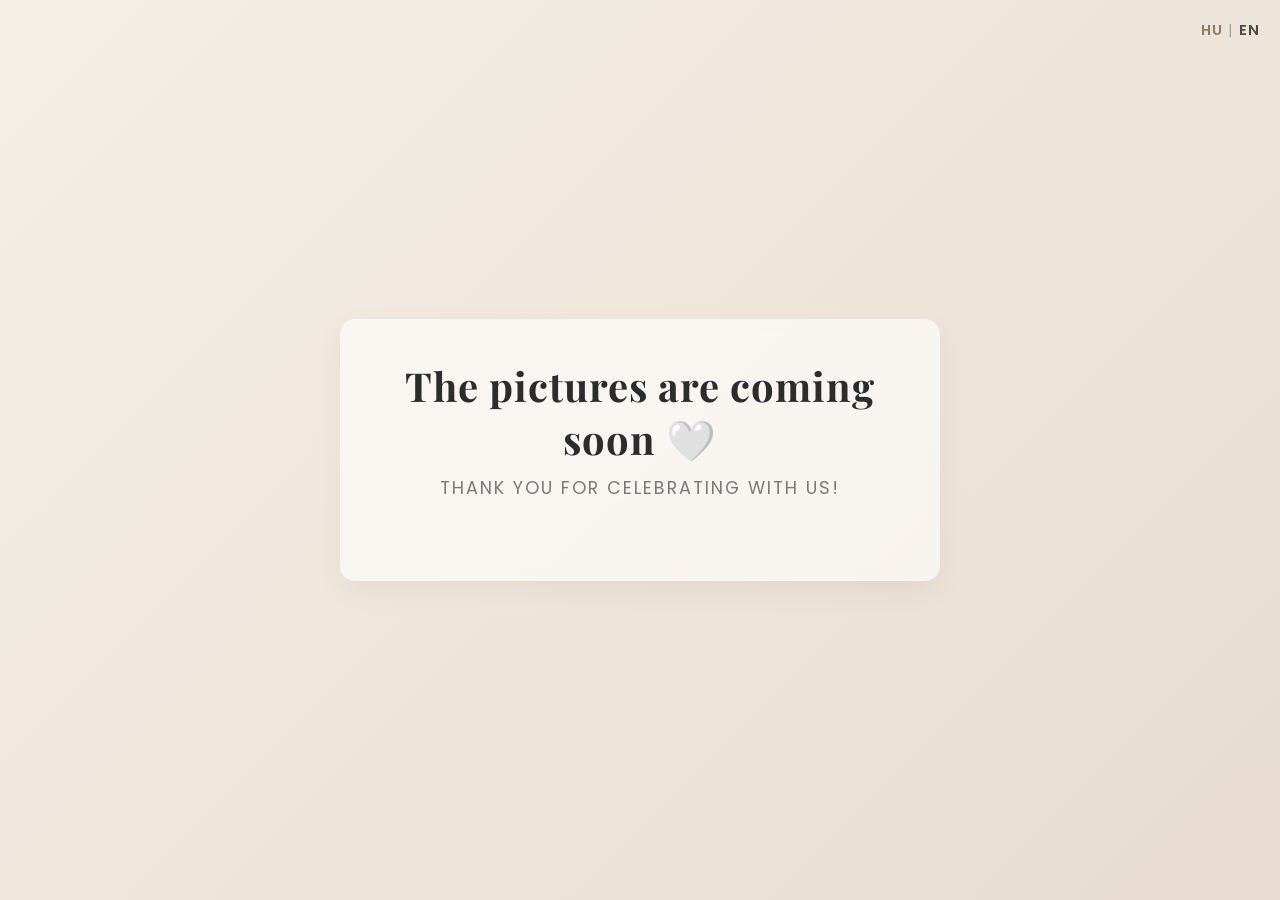
==== index.html @ 73617bc7 "Update index.html" ====
<!DOCTYPE html>
<html lang="hu">
<head>
    <meta charset="UTF-8">
    <meta name="viewport" content="width=device-width, initial-scale=1.0">
    
    <script>
        // Ellenőrizzük, hogy volt-e már itt a felhasználó (hogy ne ragadjon végtelen ciklusban, ha manuálisan vált nyelvet)
        if (!sessionStorage.getItem('languageRedirected')) {
            // Lekérjük a böngésző nyelvét (pl. "hu", "hu-HU", "en-US", "de")
            const userLang = navigator.language || navigator.userLanguage;
            
            // Ha a nyelv NEM magyar (azaz nem "hu"-val kezdődik)
            if (!userLang.startsWith('hu')) {
                // Elmentjük, hogy megtörtént az automatikus átirányítás
                sessionStorage.setItem('languageRedirected', 'true');
                // Átdobjuk az angol oldalra
                window.location.href = "./index_en.html";
            }
        }
    </script>

    <title>Hamarosan... | Esküvőnk</title>
    <link rel="stylesheet" href="./resources/style.css">
</head>
<body>

    <div class="lang-switcher">
        <span class="active">HU</span> | <a href="./index_en.html">EN</a>
    </div>

    <div class="container">
        <h1>Hamarosan érkeznek a képek 🤍</h1>
        <p class="subtitle">Köszönjük, hogy velünk ünnepeltetek!</p>
    </div>

</body>
</html>
---- resources/style.css ----
/* Alapbeállítások és Elegáns betűtípus */
@import url('https://fonts.googleapis.com/css2?family=Playfair+Display:ital,wght@0,400..900;1,400..900&family=Poppins:wght@300;400;600&display=swap');

* {
    margin: 0;
    padding: 0;
    box-sizing: border-box;
}

body {
    font-family: 'Poppins', sans-serif;
    min-height: 100vh;
    display: flex;
    flex-direction: column;
    justify-content: center;
    align-items: center;
    background: linear-gradient(135deg, #f5efe6 0%, #e8dcd0 100%);
    color: #4a4a4a;
    text-align: center;
    padding: 20px;
}

.container {
    max-width: 600px;
    padding: 40px 20px;
    background: rgba(255, 255, 255, 0.6);
    border-radius: 15px;
    box-shadow: 0 10px 30px rgba(0,0,0,0.05);
    backdrop-filter: blur(5px);
}

h1 {
    font-family: 'Playfair Display', serif;
    font-size: 2.5rem;
    margin-bottom: 10px;
    color: #2c2c2c;
    letter-spacing: 1px;
}

.subtitle {
    font-size: 1.1rem;
    margin-bottom: 40px;
    color: #7a7a7a;
    text-transform: uppercase;
    letter-spacing: 2px;
}

#countdown {
    display: flex;
    justify-content: center;
    gap: 20px;
    margin-top: 20px;
}

.time-box {
    background: #ffffff;
    padding: 15px 20px;
    border-radius: 10px;
    min-width: 80px;
    box-shadow: 0 4px 10px rgba(0,0,0,0.03);
}

.number {
    font-size: 2.2rem;
    font-weight: 600;
    color: #8d7b68;
    display: block;
}

.label {
    font-size: 0.8rem;
    color: #a1a1a1;
    text-transform: uppercase;
}

@media (max-width: 480px) {
    #countdown {
        gap: 10px;
    }
    .time-box {
        padding: 10px;
        min-width: 65px;
    }
    .number {
        font-size: 1.6rem;
    }
    h1 {
        font-size: 2rem;
    }
}

/* Nyelvválasztó gomb stílusa */
.lang-switcher {
    position: absolute;
    top: 20px;
    right: 20px;
    font-size: 0.9rem;
    letter-spacing: 1px;
    font-weight: 400;
    color: #a1a1a1;
}

.lang-switcher a {
    color: #8d7b68;
    text-decoration: none;
    font-weight: 600;
    transition: color 0.3s ease;
}

.lang-switcher a:hover {
    color: #4a4a4a;
}

.lang-switcher .active {
    color: #4a4a4a;
    font-weight: 600;
}

/*Ezt külön fájlba majd ki kell szervezni*/
/* --- GALÉRIA OLDAL STÍLUSAI --- */

.gallery-container {
    max-width: 1200px; /* A galéria szélesebb lehet, mint a visszaszámláló */
    width: 100%;
    margin: 60px auto;
    padding: 20px;
    text-align: center;
}

.gallery-title {
    font-family: 'Playfair Display', serif;
    font-size: 2.8rem;
    color: #2c2c2c;
    margin-bottom: 15px;
}

.gallery-subtitle {
    font-size: 1.1rem;
    color: #6a6a6a;
    margin-bottom: 40px;
    max-width: 600px;
    margin-left: auto;
    margin-right: auto;
    line-height: 1.6;
}

/* Feltöltő gomb és szekció */
.upload-section {
    margin-bottom: 50px;
    background: rgba(255, 255, 255, 0.4);
    padding: 30px;
    border-radius: 15px;
    display: inline-block;
    backdrop-filter: blur(5px);
    box-shadow: 0 5px 15px rgba(0,0,0,0.02);
}

.custom-upload-btn {
    display: inline-block;
    background-color: #8d7b68;
    color: white;
    padding: 15px 30px;
    font-size: 1rem;
    font-weight: 600;
    border-radius: 30px;
    cursor: pointer;
    transition: all 0.3s ease;
    box-shadow: 0 4px 15px rgba(141, 123, 104, 0.3);
}

.custom-upload-btn:hover {
    background-color: #756554;
    transform: translateY(-2px);
    box-shadow: 0 6px 20px rgba(141, 123, 104, 0.4);
}

.upload-icon {
    margin-right: 8px;
}

.upload-info {
    font-size: 0.85rem;
    color: #a1a1a1;
    margin-top: 10px;
}

/* Képrács elrendezés (Responsive Grid) */
.image-grid {
    display: grid;
    grid-template-columns: repeat(auto-fill, minmax(280px, 1fr));
    gap: 20px;
    margin-top: 20px;
}

.image-item img {
    width: 100%;
    height: 100%;
    object-fit: cover; /* Körülvágja a képet, hogy kitöltse a dobozt torzulás nélkül */
    display: block;
}

.image-item:hover {
    transform: scale(1.02);
}

/* Ideiglenes szürke dobozok a valódi képek helyett */
.img-placeholder {
    width: 100%;
    height: 100%;
    background-color: #e2d7cd;
    display: flex;
    justify-content: center;
    align-items: center;
    color: #8d7b68;
    font-weight: 600;
}

/* Kisebb kijelzőkre igazítás */
@media (max-width: 768px) {
    .gallery-title {
        font-size: 2.2rem;
    }
    .image-grid {
        grid-template-columns: repeat(auto-fill, minmax(140px, 1fr)); /* Mobilon kisebb képek, hogy több férjen ki */
        gap: 10px;
    }
}
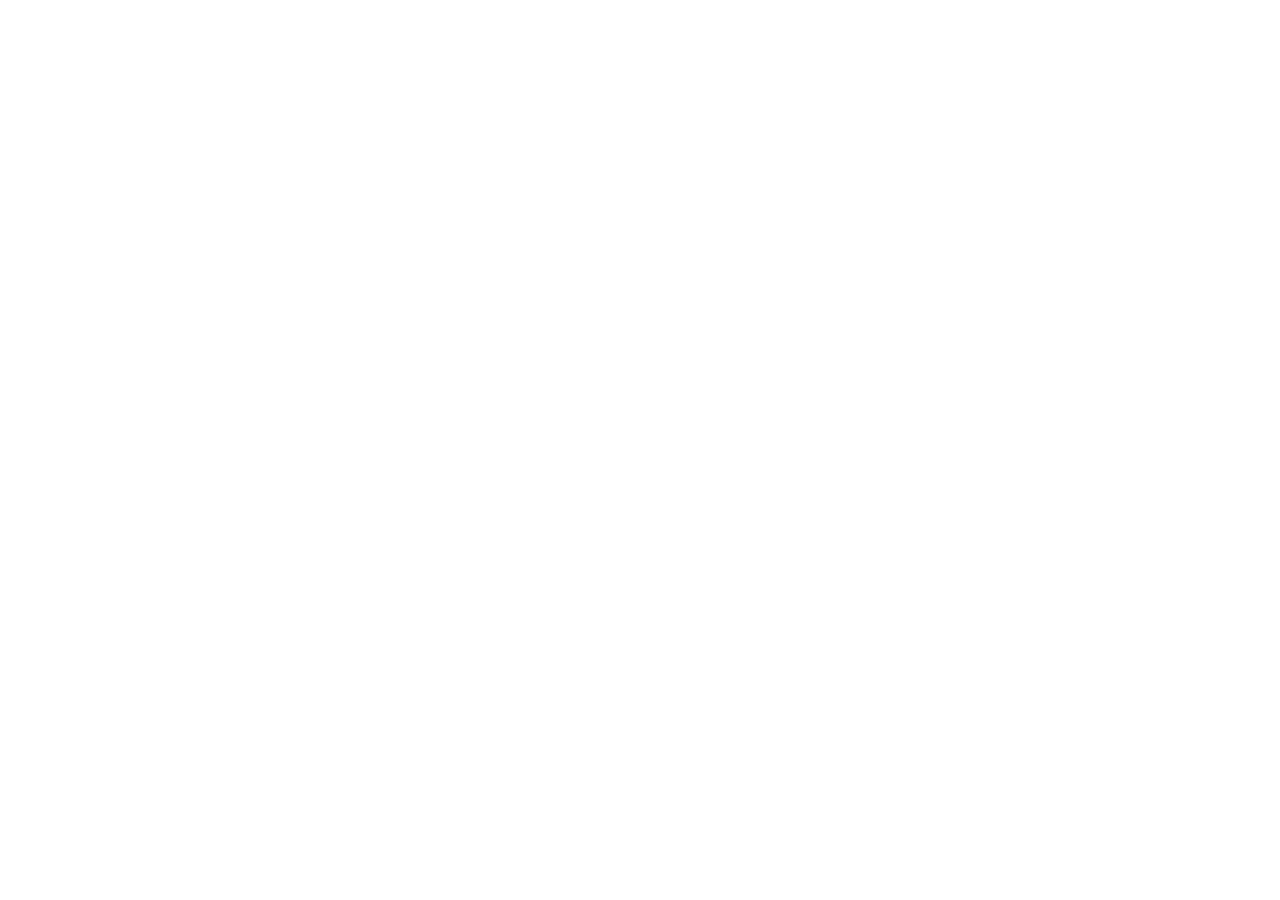
==== commit 2d095ad1: "Update index.html" ====
--- a/index.html
+++ b/index.html
@@ -15,7 +15,7 @@
                 // Elmentjük, hogy megtörtént az automatikus átirányítás
                 sessionStorage.setItem('languageRedirected', 'true');
                 // Átdobjuk az angol oldalra
-                window.location.href = "./index_en.html";
+                window.location.href = "http://daniellabalintwedding.hu/index_en.html";
             }
         }
     </script>
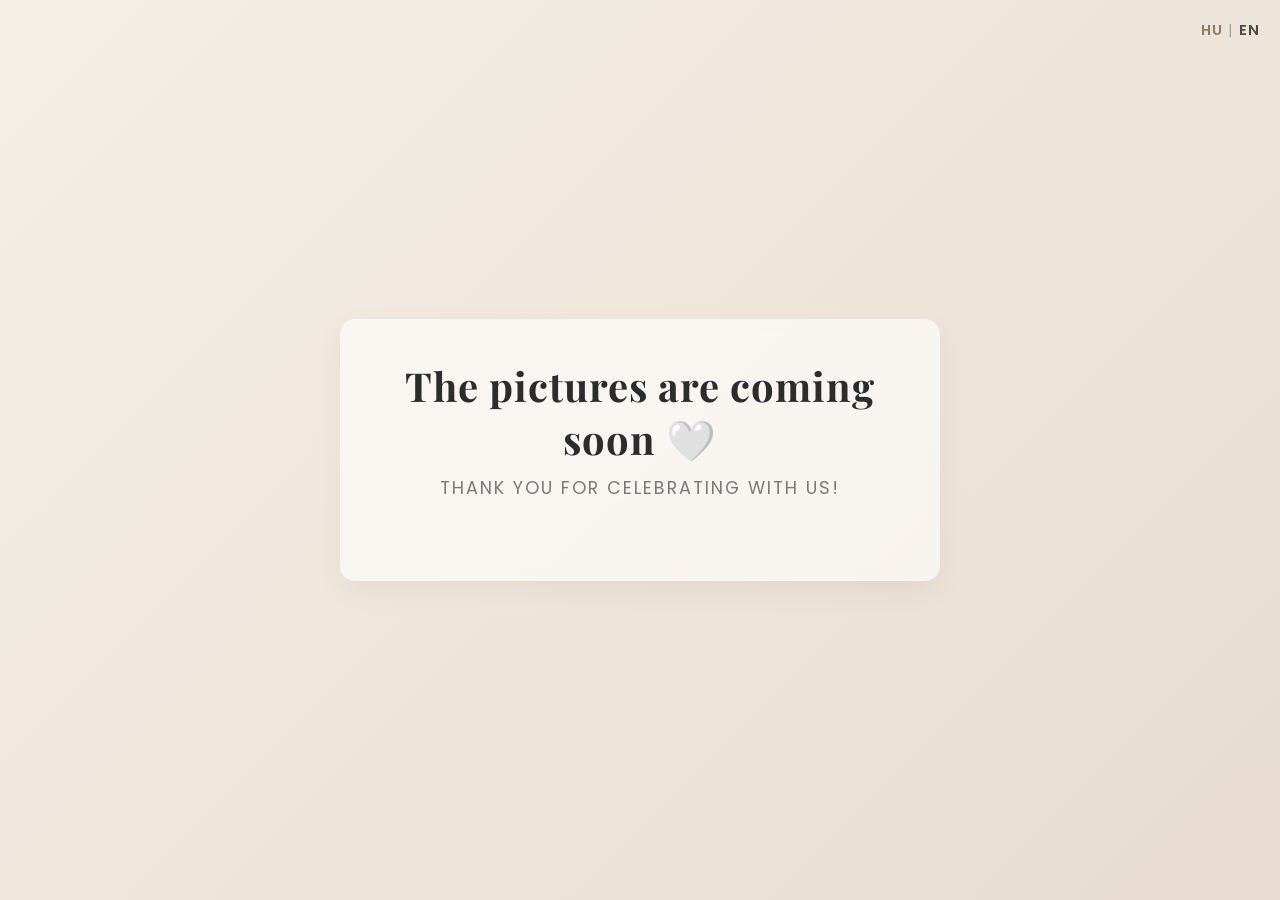
==== commit 2f5e8b07: "Update index.html" ====
--- a/index.html
+++ b/index.html
@@ -15,7 +15,7 @@
                 // Elmentjük, hogy megtörtént az automatikus átirányítás
                 sessionStorage.setItem('languageRedirected', 'true');
                 // Átdobjuk az angol oldalra
-                window.location.href = "http://daniellabalintwedding.hu/index_en.html";
+                window.location.href = "./index_en.html";
             }
         }
     </script>
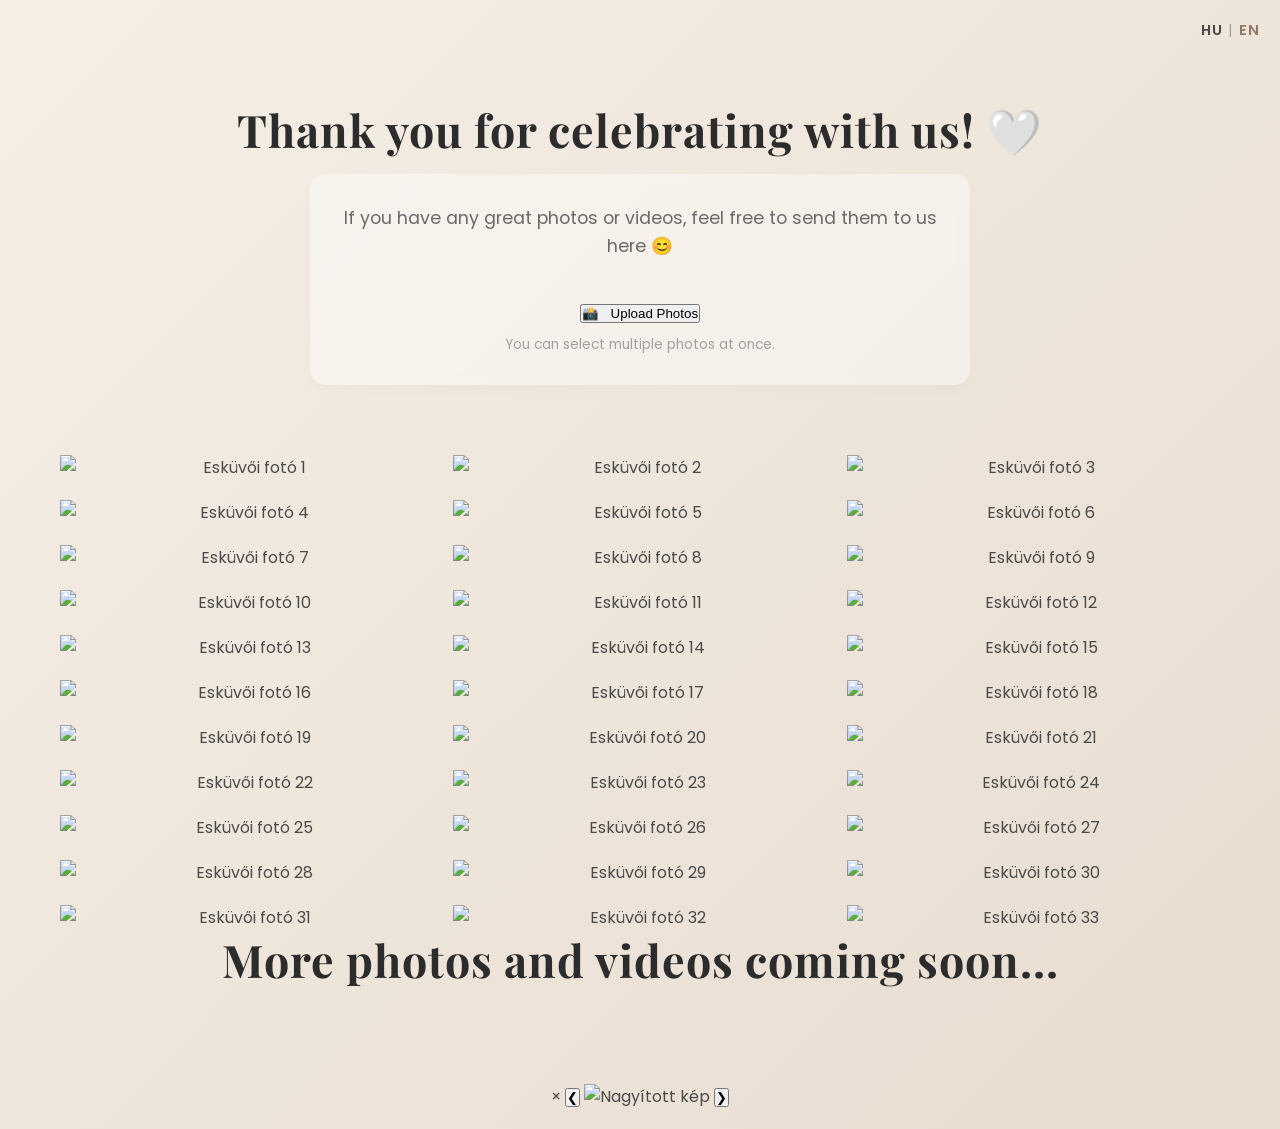
==== commit 58cc09e2: "Add files via upload" ====
--- a/index.html
+++ b/index.html
@@ -3,7 +3,9 @@
 <head>
     <meta charset="UTF-8">
     <meta name="viewport" content="width=device-width, initial-scale=1.0">
-    
+    <title>Daniella és Bálint</title>
+    <link rel="stylesheet" href="../resources/style.css">
+    <script src="https://upload-widget.cloudinary.com/global/all.js" type="text/javascript"></script>
     <script>
         // Ellenőrizzük, hogy volt-e már itt a felhasználó (hogy ne ragadjon végtelen ciklusban, ha manuálisan vált nyelvet)
         if (!sessionStorage.getItem('languageRedirected')) {
@@ -19,9 +21,6 @@
             }
         }
     </script>
-
-    <title>Hamarosan... | Esküvőnk</title>
-    <link rel="stylesheet" href="./resources/style.css">
 </head>
 <body>
 
@@ -29,10 +28,50 @@
         <span class="active">HU</span> | <a href="./index_en.html">EN</a>
     </div>
 
-    <div class="container">
-        <h1>Hamarosan érkeznek a képek 🤍</h1>
-        <p class="subtitle">Köszönjük, hogy velünk ünnepeltetek!</p>
+
+
+    <div class="gallery-container">
+        <h1 class="gallery-title">Köszönjük, hogy velünk ünnepeltetek! 🤍</h1>
+        
+
+        <div class="upload-section">
+            <div class="upload-block">
+                <p class="gallery-subtitle">Amennyiben Nektek is van jó képetek vagy videótok, akkor itt tudjátok elküldeni nekünk 😊</p>
+                <button id="upload_widget" class="custom-btn">
+                    <span class="upload-icon">📸</span> Képek feltöltése
+                </button>
+                <p class="upload-info">Egyszerre több kép is kiválasztható.</p>
+            </div>
+
+            <!--<hr class="section-divider">
+
+            <div class="upload-block">
+                <p class="gallery-subtitle">Ide kattintva egyszerre is le tudjátok tölteni az összes képet.</p>
+                <a href="../kepek/kepek.zip" download="Eskuvoi_Kepek.zip" class="custom-btn">
+                    <span class="upload-icon">📦</span> Összes kép letöltése (ZIP)
+                </a>
+            </div>-->
+        </div>
+
+        <div class="image-grid">
+        </div>
+
+        <h1 class="gallery-title">Hamarosan érkeznek a további képek illetve a videó is...</h1>
+
     </div>
 
+    <!-- Felugró ablak a teljes méretű képnek -->
+    <div id="lightbox" class="lightbox">
+        <span class="close-btn">&times;</span>
+        <button class="prev-btn" id="prev-btn">&#10094;</button> <!-- Bal nyíl -->
+        <img id="lightbox-img" src="" alt="Nagyított kép">
+        <button class="next-btn" id="next-btn">&#10095;</button> <!-- Jobb nyíl -->
+    </div>
+
+    <!-- Lebegő értesítő doboz -->
+    <div id="toast-notification" class="toast"></div>
+
+    <script src="../resources/galeria.js"></script>
+
 </body>
-</html>
+</html>
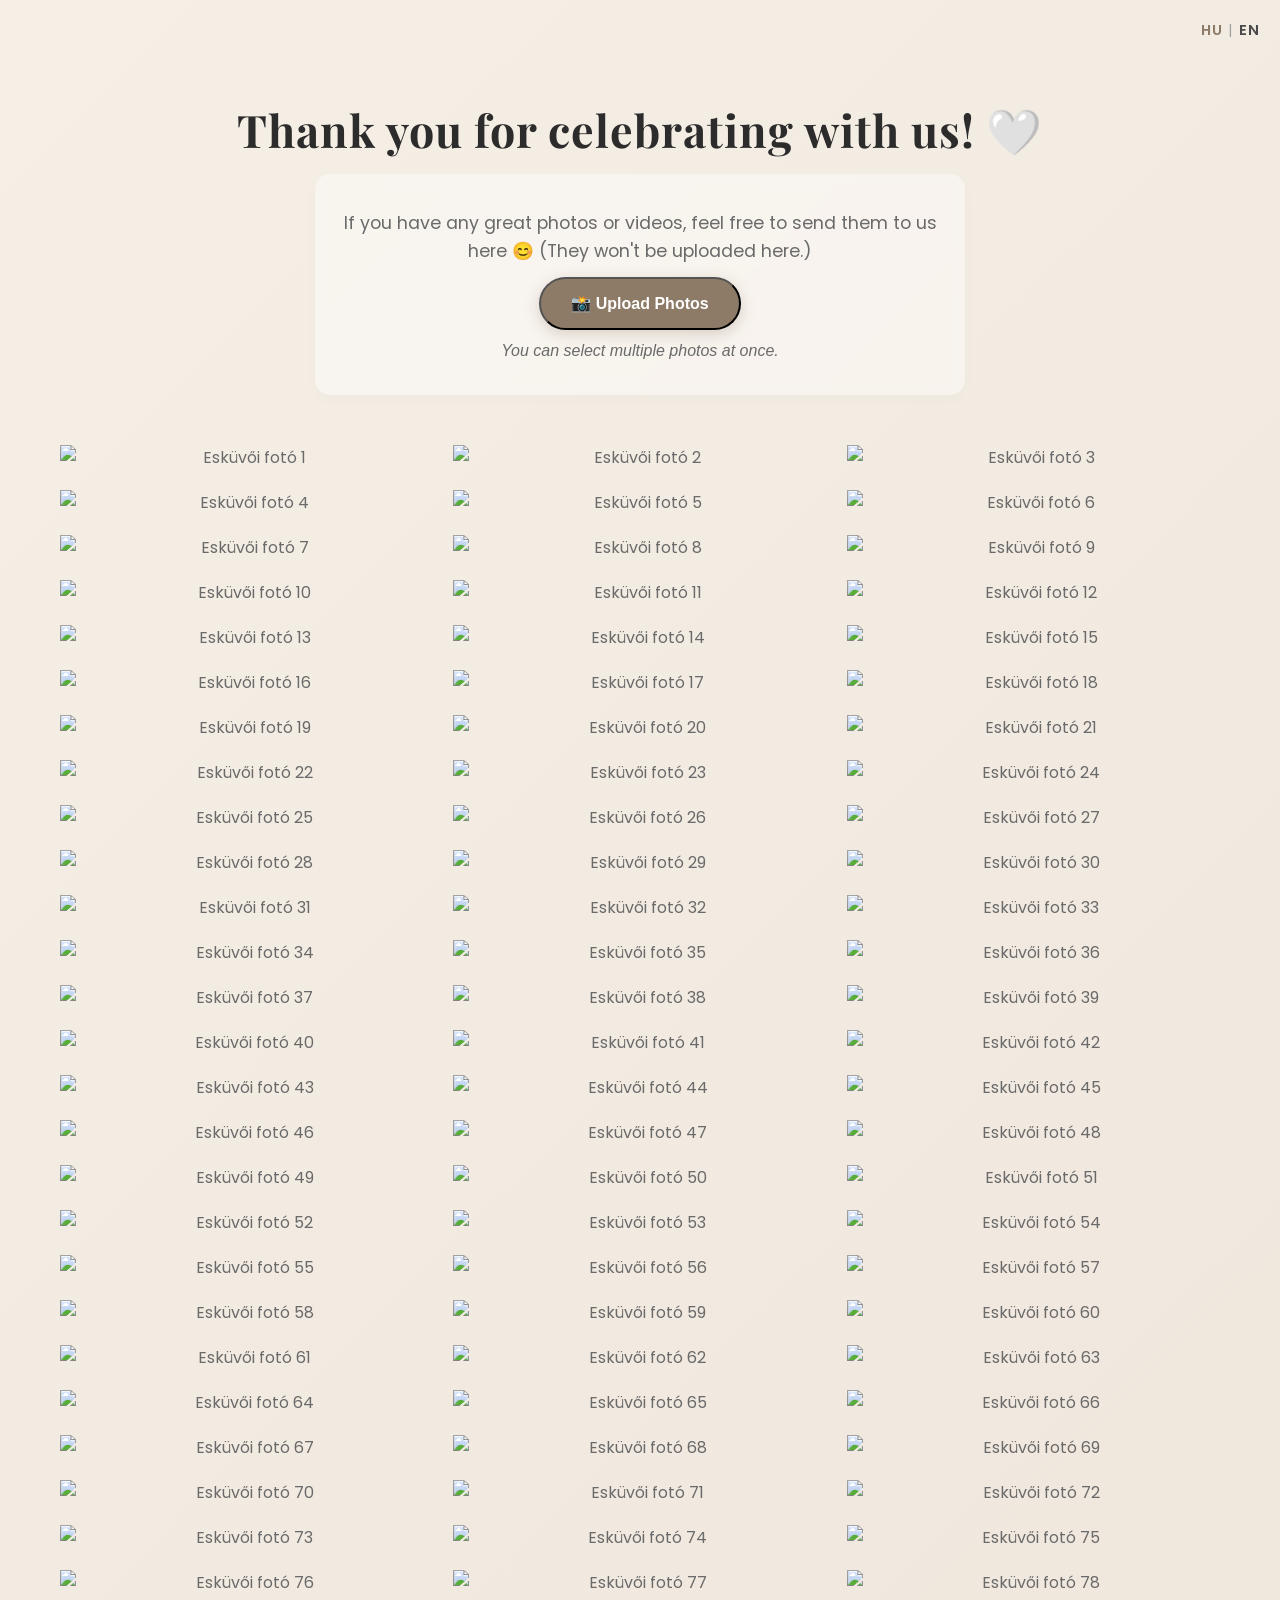
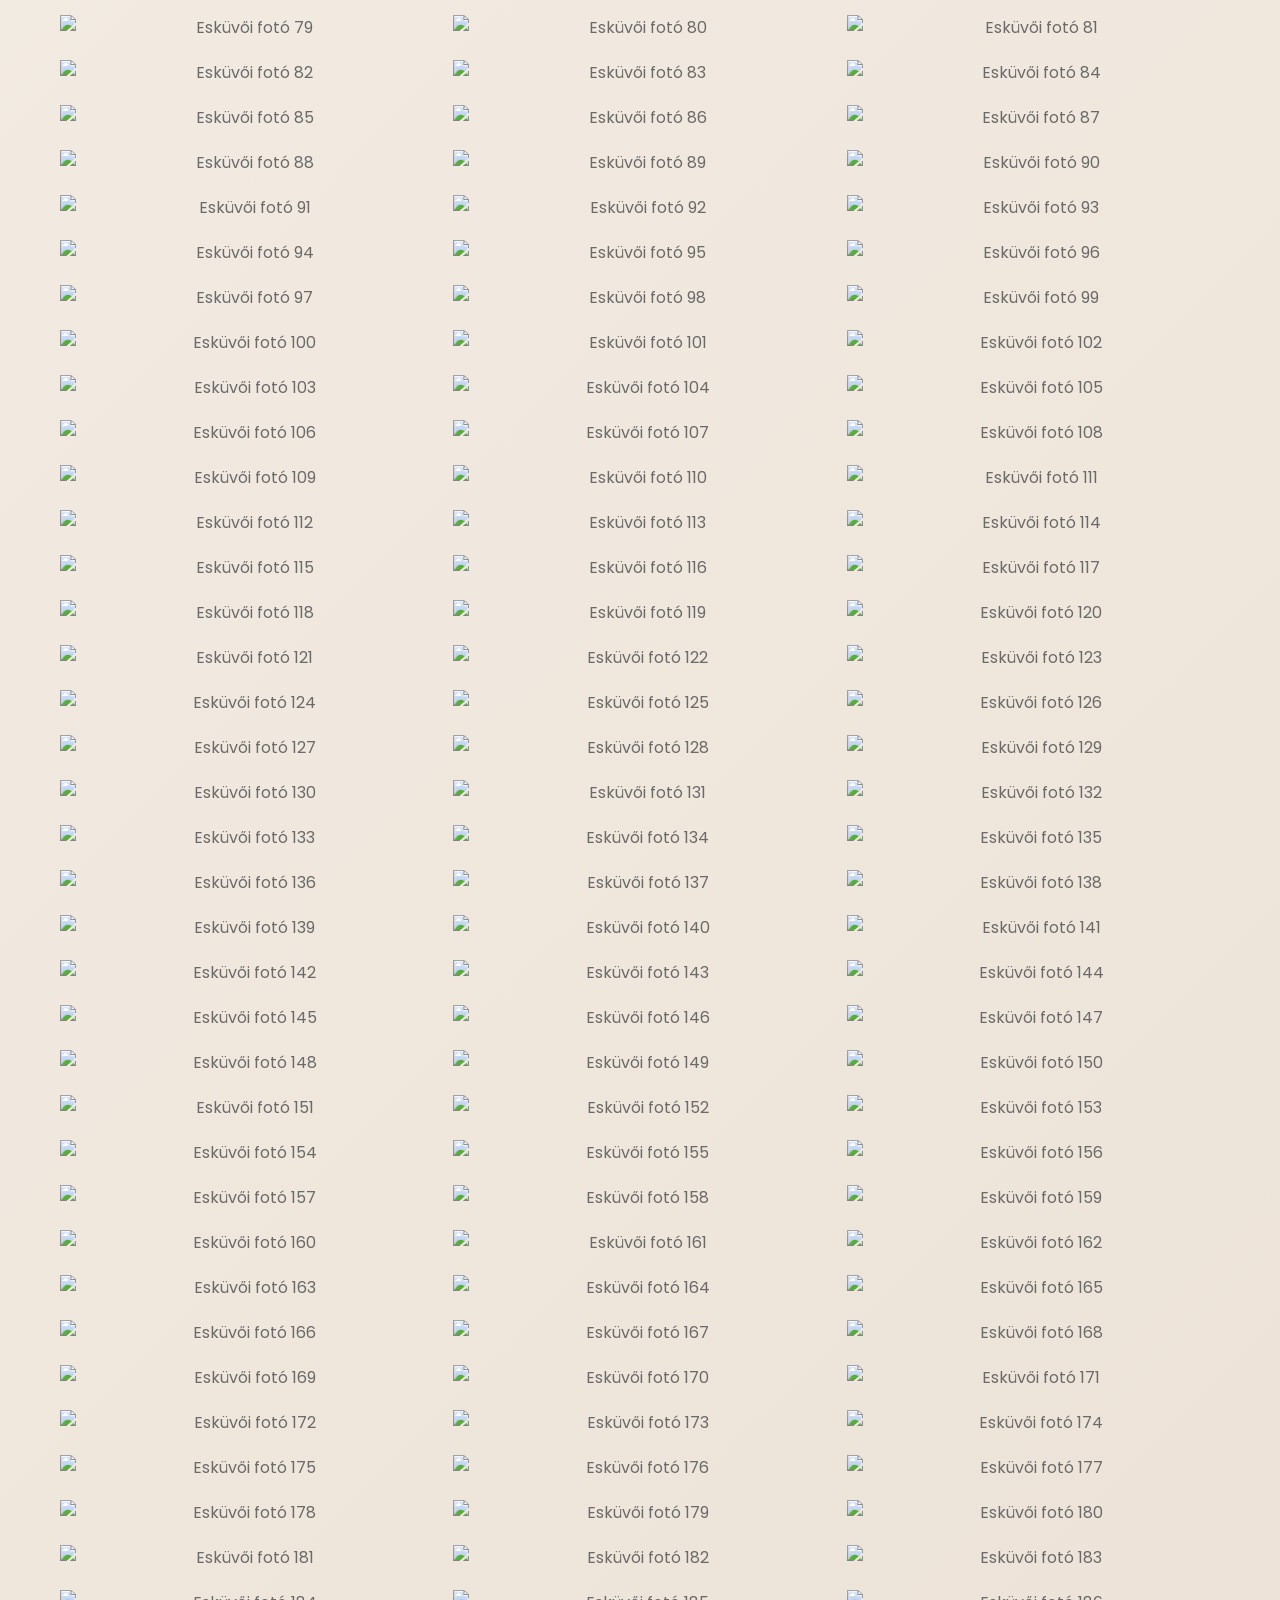
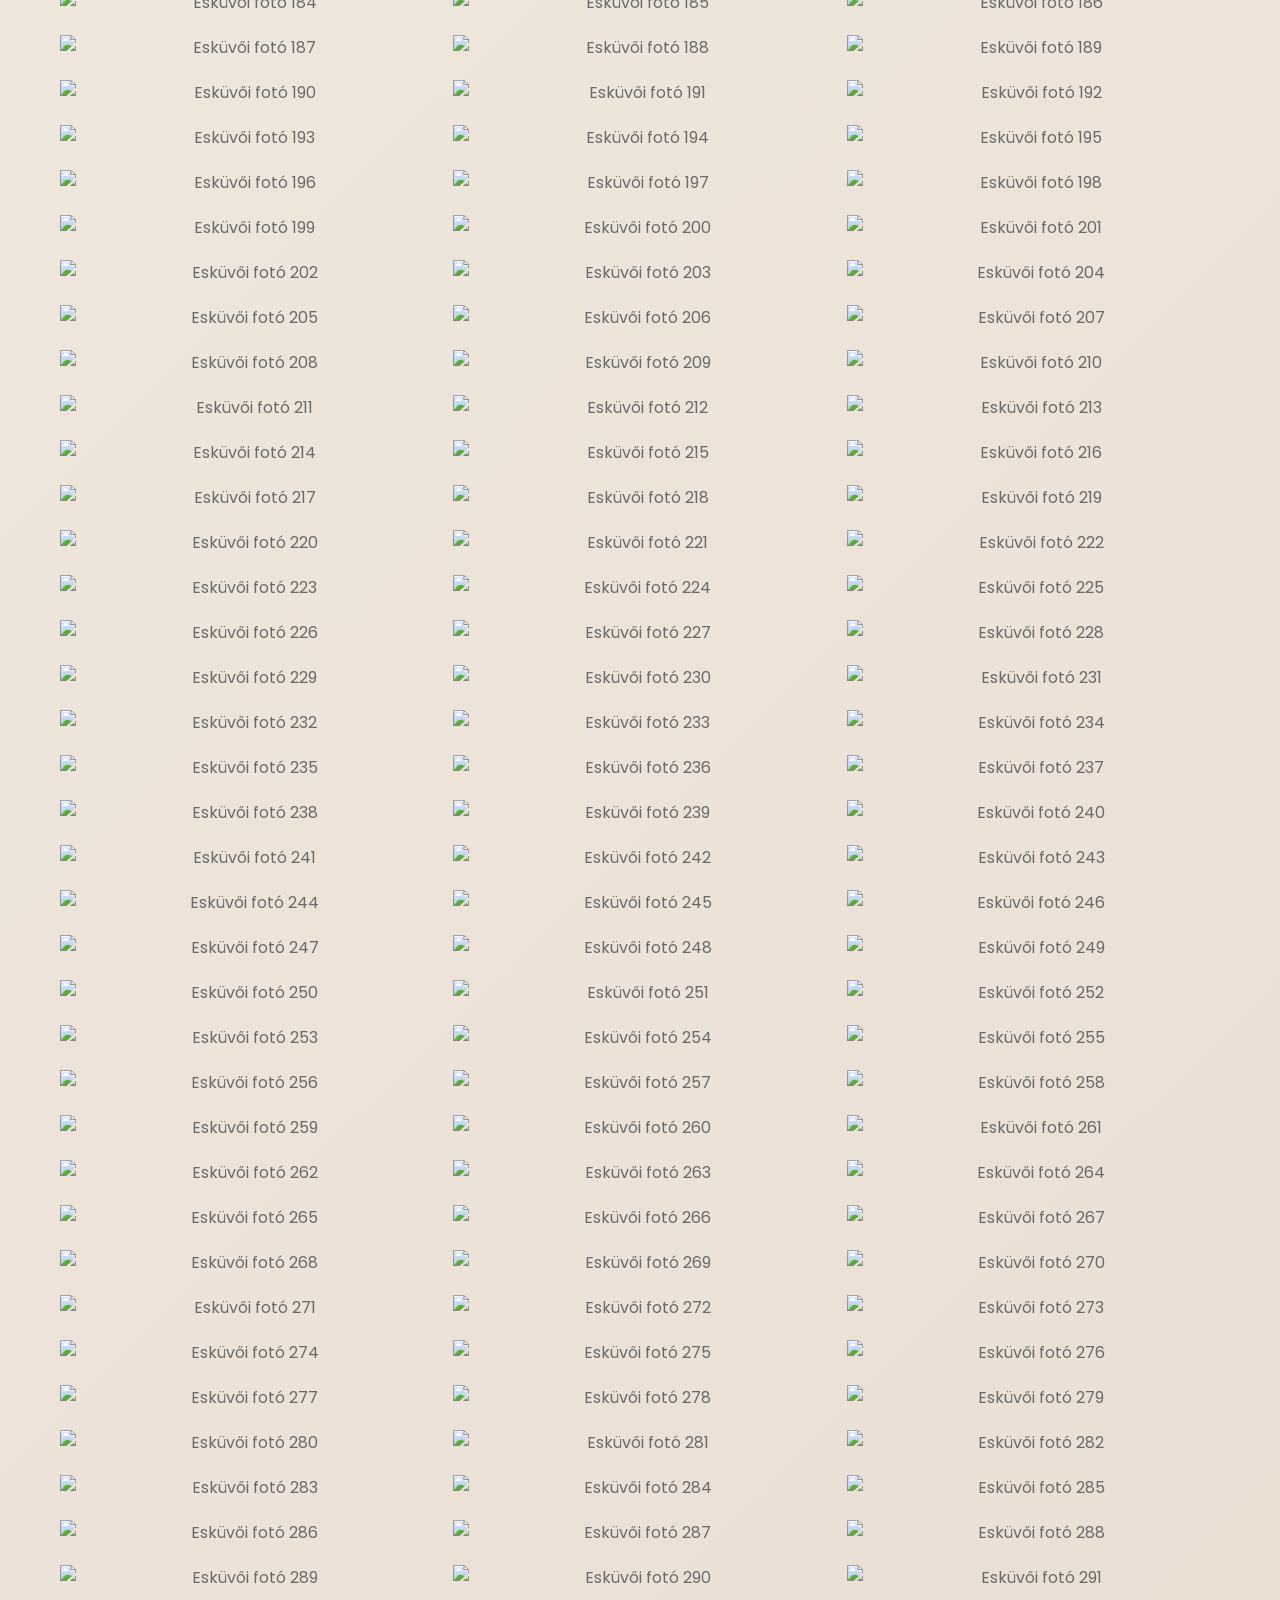
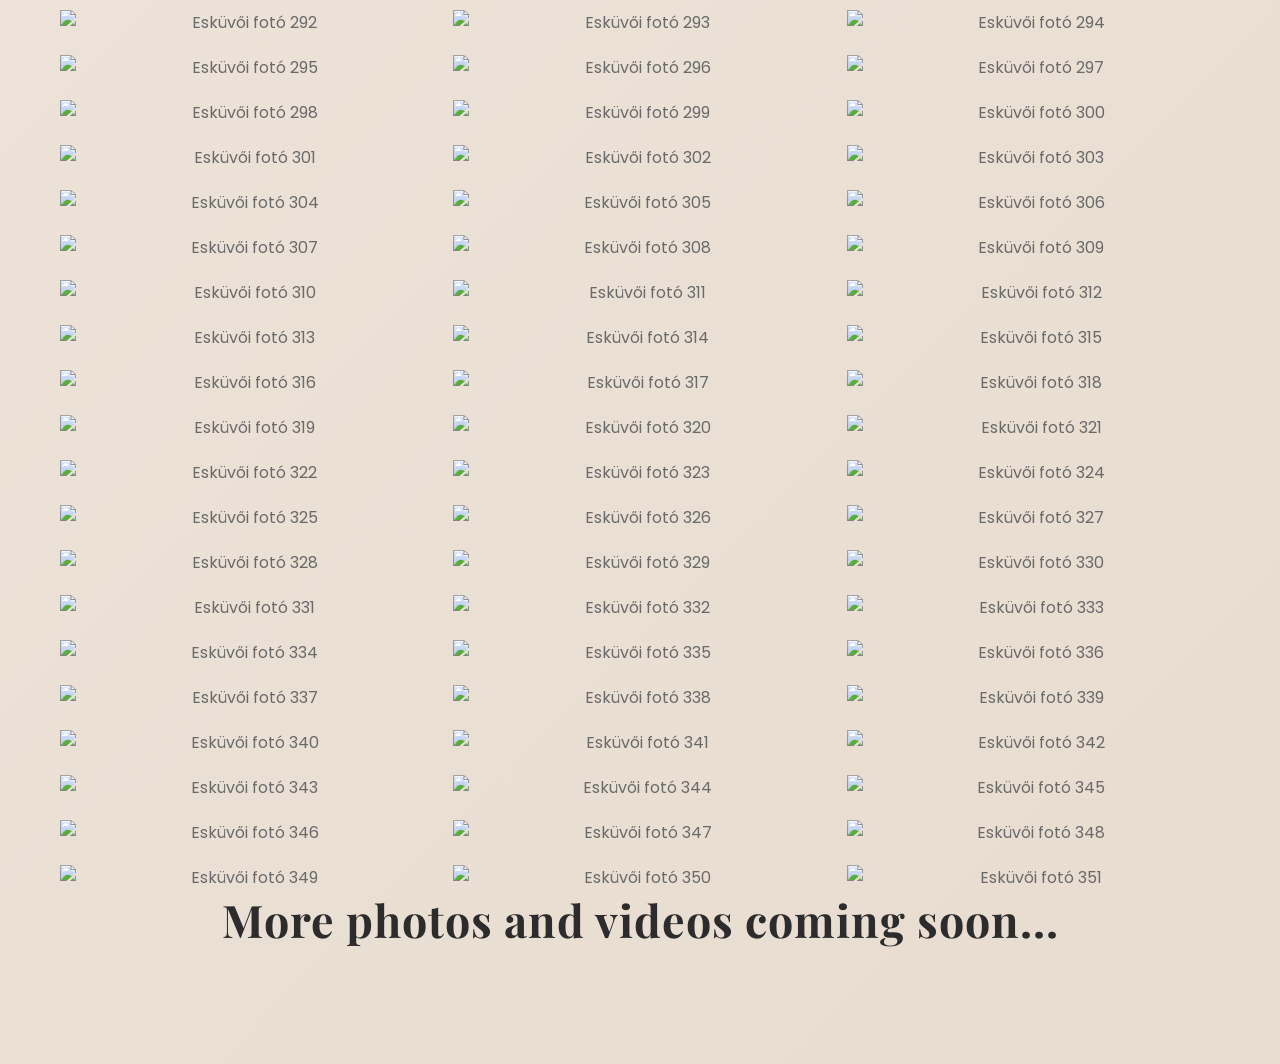
==== commit 61d4262d: "Második adag kép" ====
--- a/index.html
+++ b/index.html
@@ -36,7 +36,7 @@
 
         <div class="upload-section">
             <div class="upload-block">
-                <p class="gallery-subtitle">Amennyiben Nektek is van jó képetek vagy videótok, akkor itt tudjátok elküldeni nekünk 😊</p>
+                <p class="gallery-subtitle">Amennyiben Nektek is van jó képetek vagy videótok, akkor itt tudjátok elküldeni nekünk 😊 (Ezek nem kerülnek ide feltöltésre.)</p>
                 <button id="upload_widget" class="custom-btn">
                     <span class="upload-icon">📸</span> Képek feltöltése
                 </button>
@@ -56,7 +56,7 @@
         <div class="image-grid">
         </div>
 
-        <h1 class="gallery-title">Hamarosan érkeznek a további képek illetve a videó is...</h1>
+        <h1 class="gallery-title">Hamarosan érkeznek a további képek és a videó is...</h1>
 
     </div>
 
--- a/resources/style.css
+++ b/resources/style.css
@@ -15,7 +15,7 @@
     justify-content: center;
     align-items: center;
     background: linear-gradient(135deg, #f5efe6 0%, #e8dcd0 100%);
-    color: #4a4a4a;
+    color: #6a6a6a;
     text-align: center;
     padding: 20px;
 }
@@ -137,51 +137,91 @@
 .gallery-subtitle {
     font-size: 1.1rem;
     color: #6a6a6a;
-    margin-bottom: 40px;
     max-width: 600px;
     margin-left: auto;
     margin-right: auto;
     line-height: 1.6;
 }
 
-/* Feltöltő gomb és szekció */
+.upload-info {
+    font-style: italic;
+}
+
+/* Feltöltő gomb és szekció kártya */
 .upload-section {
-    margin-bottom: 50px;
+    max-width: 650px;
+    width: 100%;
+    margin: 0 auto 50px auto;
     background: rgba(255, 255, 255, 0.4);
-    padding: 30px;
+    padding: 35px 25px;
     border-radius: 15px;
-    display: inline-block;
+    display: flex;
+    flex-direction: column;
+    gap: 25px;
     backdrop-filter: blur(5px);
     box-shadow: 0 5px 15px rgba(0,0,0,0.02);
 }
 
-.custom-upload-btn {
+.upload-block {
+    display: flex;
+    flex-direction: column;
+    align-items: center;
+    gap: 12px;
+}
+
+/* Finom elválasztó vonal a két blokk között */
+.section-divider {
+    border: none;
+    height: 1px;
+    background-color: rgba(141, 123, 104, 0.2);
+    width: 80%;
+    margin: 5px auto;
+}
+
+/* A gombok konténere desktopon egymás mellett */
+.upload-buttons-container {
+    display: flex;
+    gap: 15px;
+    flex-wrap: wrap;
+    justify-content: center;
+}
+
+/* Közös alapstílus mindkét gombnak */
+.custom-btn {
     display: inline-block;
-    background-color: #8d7b68;
-    color: white;
     padding: 15px 30px;
     font-size: 1rem;
     font-weight: 600;
     border-radius: 30px;
     cursor: pointer;
     transition: all 0.3s ease;
+    text-decoration: none; /* A letöltő <a> taghez */
+    text-align: center;
+}
+
+/* Feltöltő gomb színe */
+.custom-btn {
+    background-color: #8d7b68;
+    color: white;
     box-shadow: 0 4px 15px rgba(141, 123, 104, 0.3);
 }
 
-.custom-upload-btn:hover {
+.custom-btn:hover {
     background-color: #756554;
     transform: translateY(-2px);
     box-shadow: 0 6px 20px rgba(141, 123, 104, 0.4);
 }
 
-.upload-icon {
-    margin-right: 8px;
-}
-
-.upload-info {
-    font-size: 0.85rem;
-    color: #a1a1a1;
-    margin-top: 10px;
+/* Mobilon automatikusan egymás alá kerülnek és kitöltik a szélességet */
+@media (max-width: 600px) {
+    .upload-section {
+        width: 100%;
+        padding: 20px 15px;
+    }
+    
+    .custom-btn {
+        width: 100%;
+    }
 }
 
 /* Képrács elrendezés (Responsive Grid) */
@@ -224,4 +264,112 @@
         grid-template-columns: repeat(auto-fill, minmax(140px, 1fr)); /* Mobilon kisebb képek, hogy több férjen ki */
         gap: 10px;
     }
+}
+
+/* Lightbox háttér (sötétítés) */
+.lightbox {
+    display: none; /* Alapból rejtve van */
+    position: fixed;
+    z-index: 1000;
+    top: 0;
+    left: 0;
+    width: 100%;
+    height: 100%;
+    background-color: rgba(0, 0, 0, 0.9);
+    justify-content: center;
+    align-items: center;
+}
+
+/* Lightbox aktív állapota */
+.lightbox.active {
+    display: flex;
+}
+
+/* A felugró kép stílusa */
+.lightbox img {
+    max-width: 90%;
+    max-height: 90vh;
+    object-fit: contain; /* Nem vágja le, a teljes kép látszódni fog */
+    border-radius: 4px;
+    box-shadow: 0 0 20px rgba(0, 0, 0, 0.5);
+}
+
+/* Bezáró gomb (X) */
+.close-btn {
+    position: absolute;
+    top: 20px;
+    right: 35px;
+    color: #fff;
+    font-size: 40px;
+    font-weight: bold;
+    cursor: pointer;
+}
+
+/* Léptető nyilak stílusa */
+.prev-btn,
+.next-btn {
+    position: absolute;
+    top: 50%;
+    transform: translateY(-50%);
+    background: rgba(255, 255, 255, 0.2);
+    color: white;
+    font-size: 30px;
+    border: none;
+    padding: 15px 20px;
+    cursor: pointer;
+    border-radius: 50%;
+    transition: background 0.3s ease, transform 0.2s ease;
+    user-select: none;
+}
+
+.prev-btn:hover,
+.next-btn:hover {
+    background: rgba(255, 255, 255, 0.5);
+}
+
+.prev-btn {
+    left: 20px;
+}
+
+.next-btn {
+    right: 20px;
+}
+
+/* Mobilon kicsit közelebb hozzuk a nyilakat */
+@media (max-width: 768px) {
+    .prev-btn, .next-btn {
+        font-size: 20px;
+        padding: 10px 15px;
+    }
+    .prev-btn { left: 10px; }
+    .next-btn { right: 10px; }
+}
+
+/* Lebegő értesítő (Toast Notification) */
+.toast {
+    position: fixed;
+    top: 25px;
+    left: 50%;
+    transform: translateX(-50%) translateY(-20px);
+    background-color: #8d7b68;
+    color: #ffffff;
+    padding: 16px 32px;
+    border-radius: 30px;
+    font-size: 1rem;
+    font-weight: 500;
+    box-shadow: 0 10px 25px rgba(0, 0, 0, 0.2);
+    z-index: 10000;
+    opacity: 0;
+    visibility: hidden;
+    transition: opacity 0.4s ease, transform 0.4s ease, visibility 0.4s;
+    text-align: center;
+    max-width: 90%;
+    pointer-events: none;
+}
+
+/* Látható állapot finom beúszó animációval */
+.toast.show {
+    opacity: 1;
+    visibility: visible;
+    transform: translateX(-50%) translateY(0);
 }
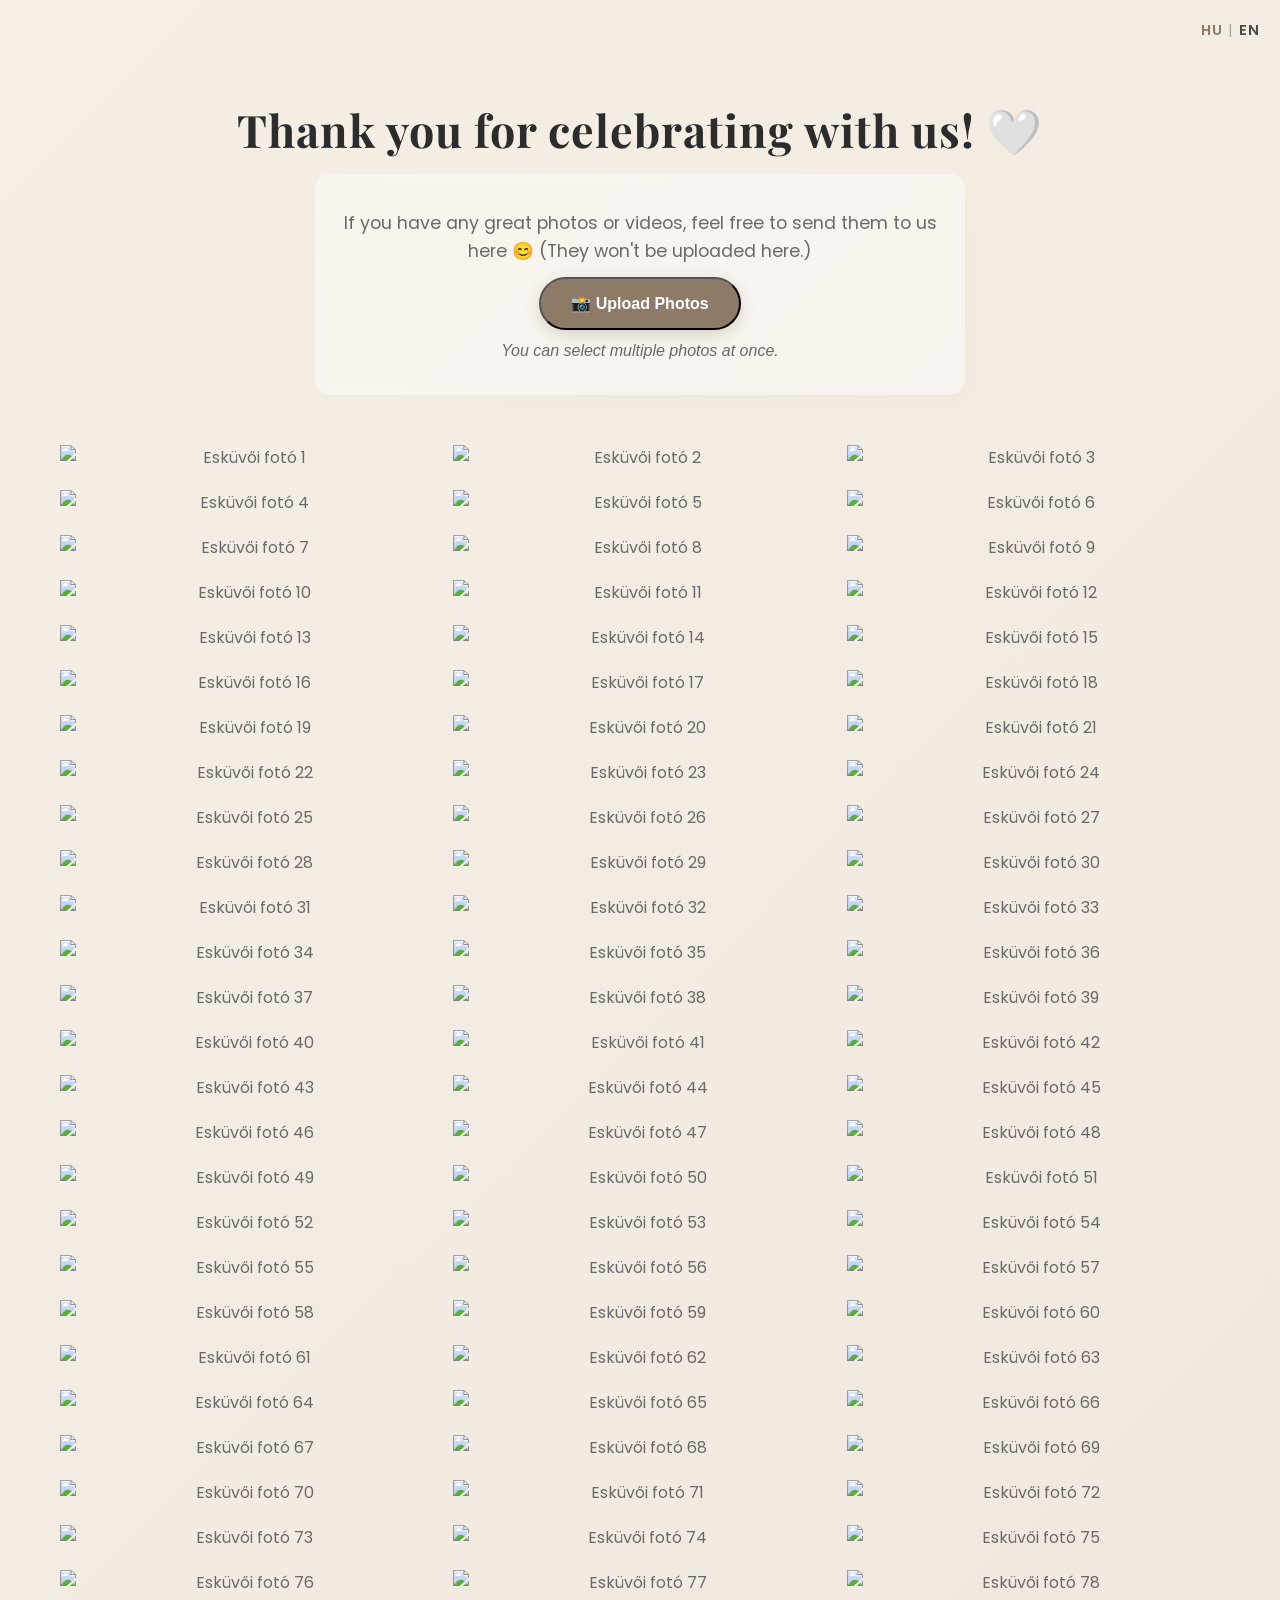
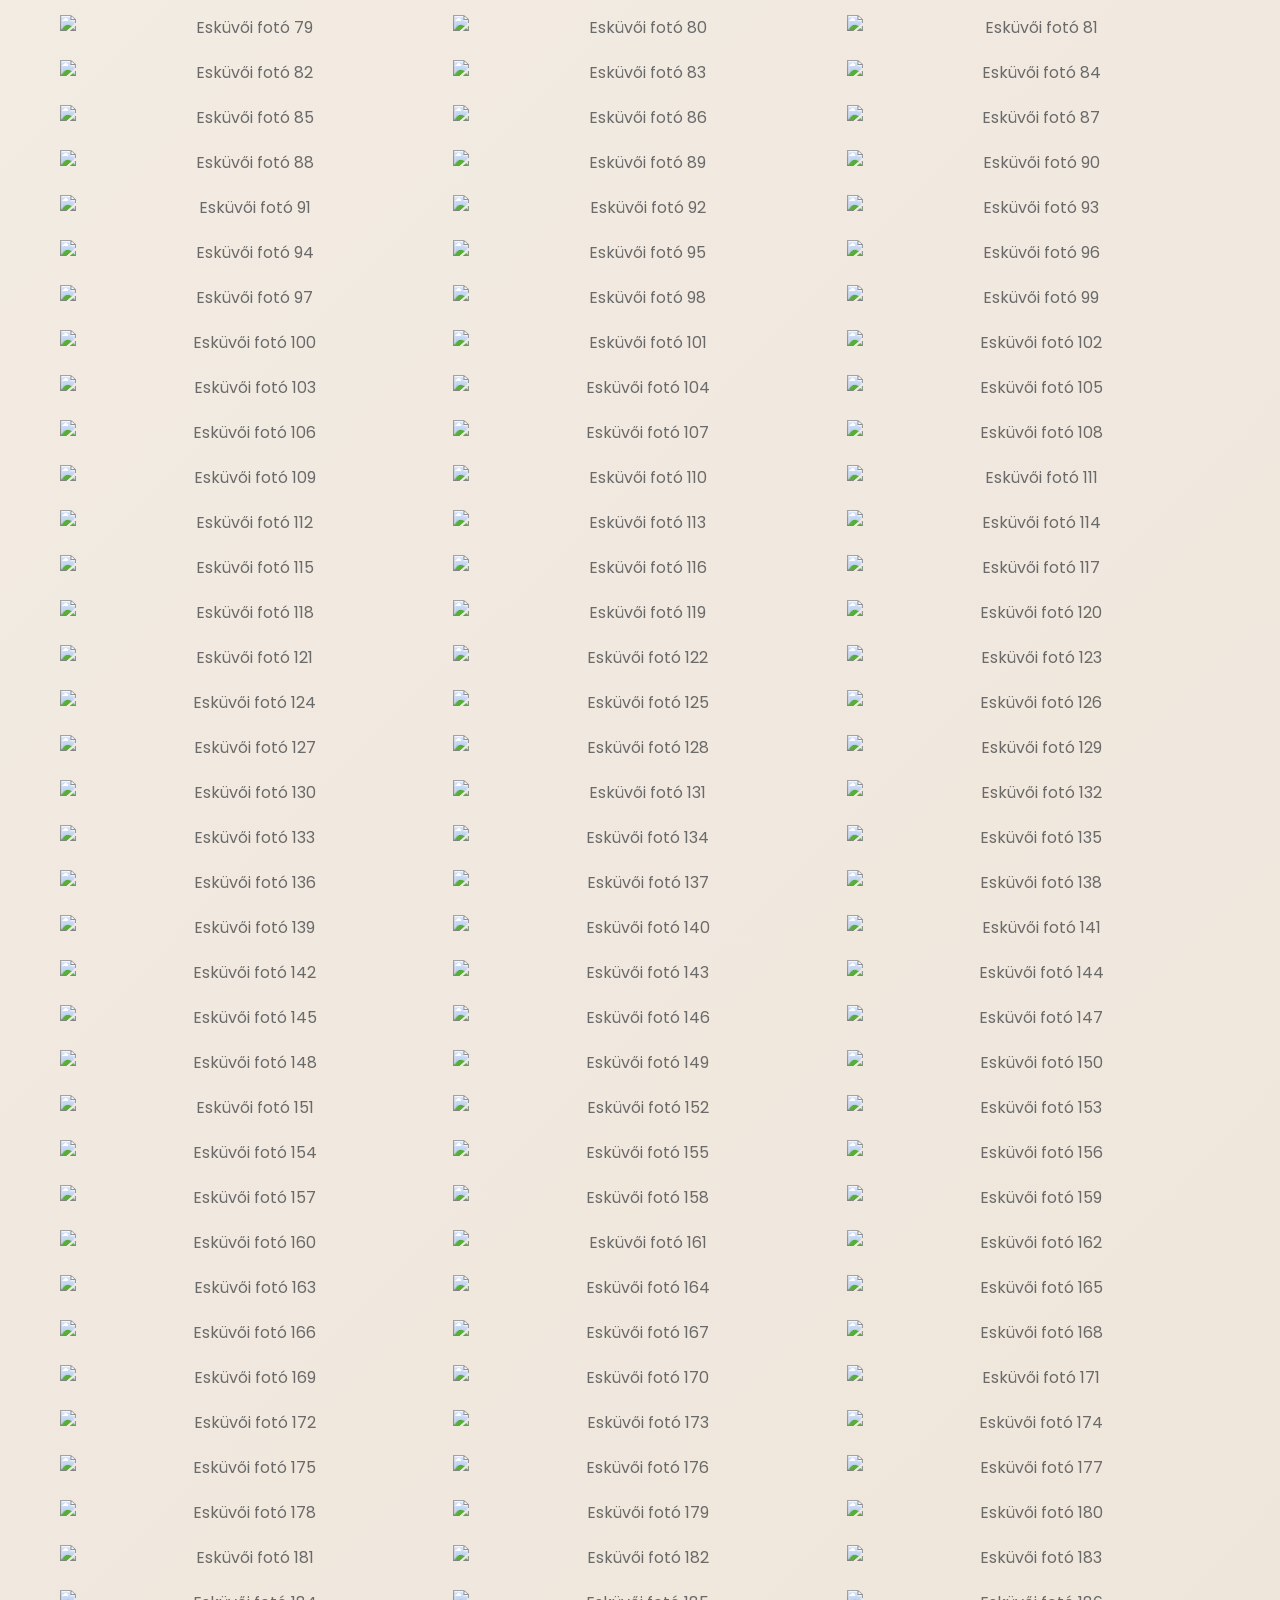
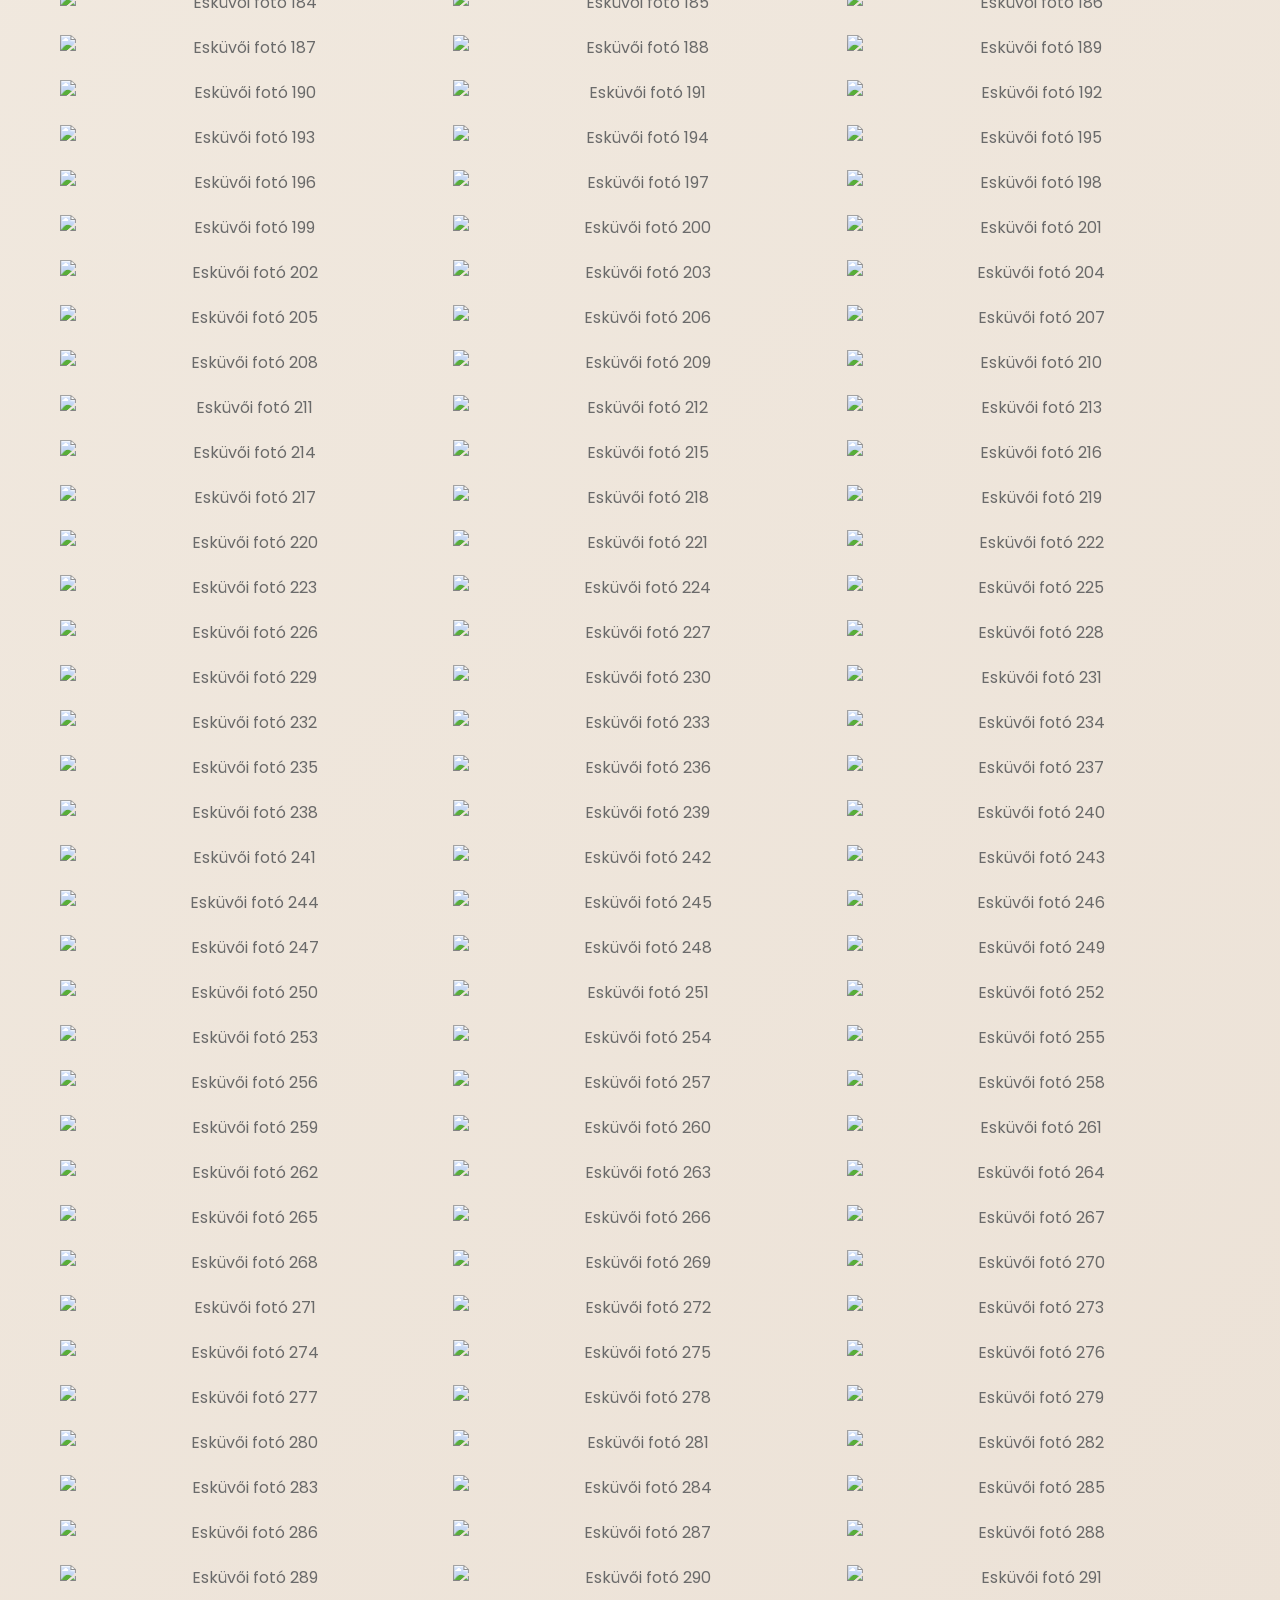
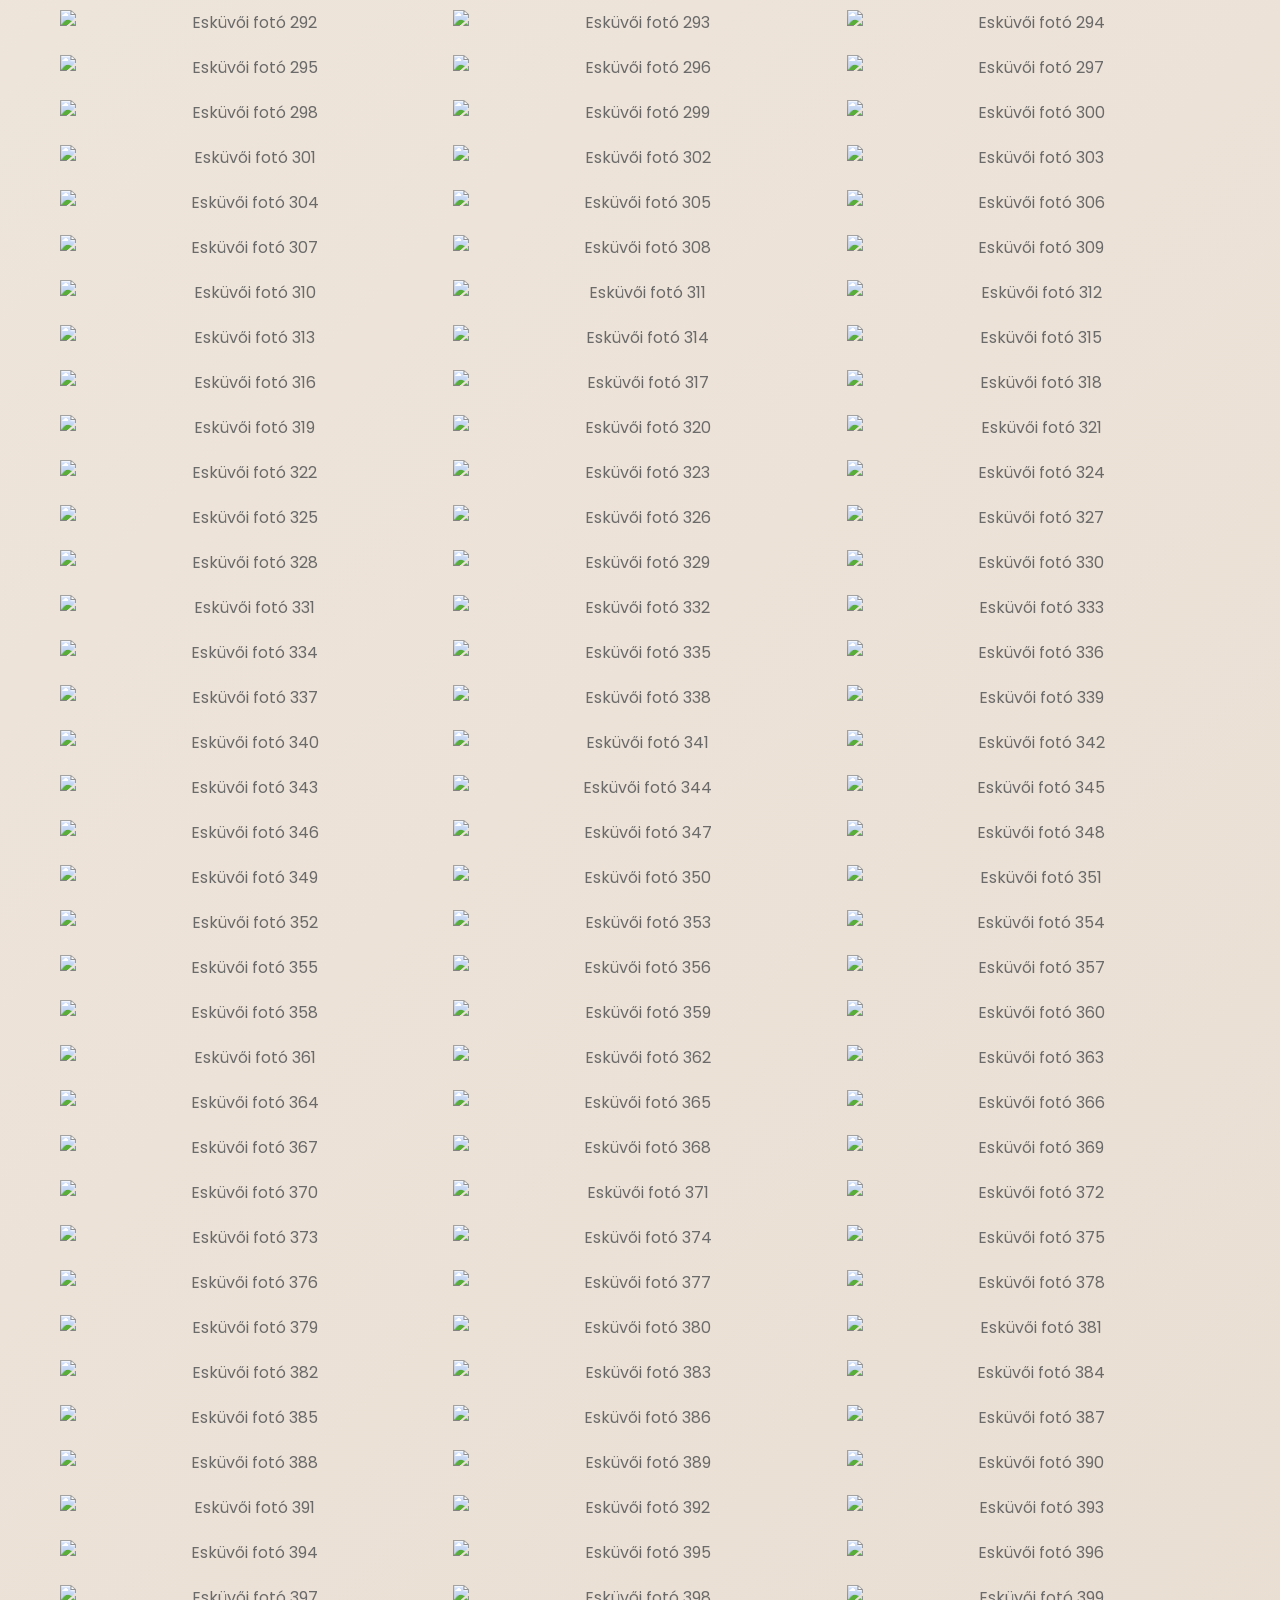
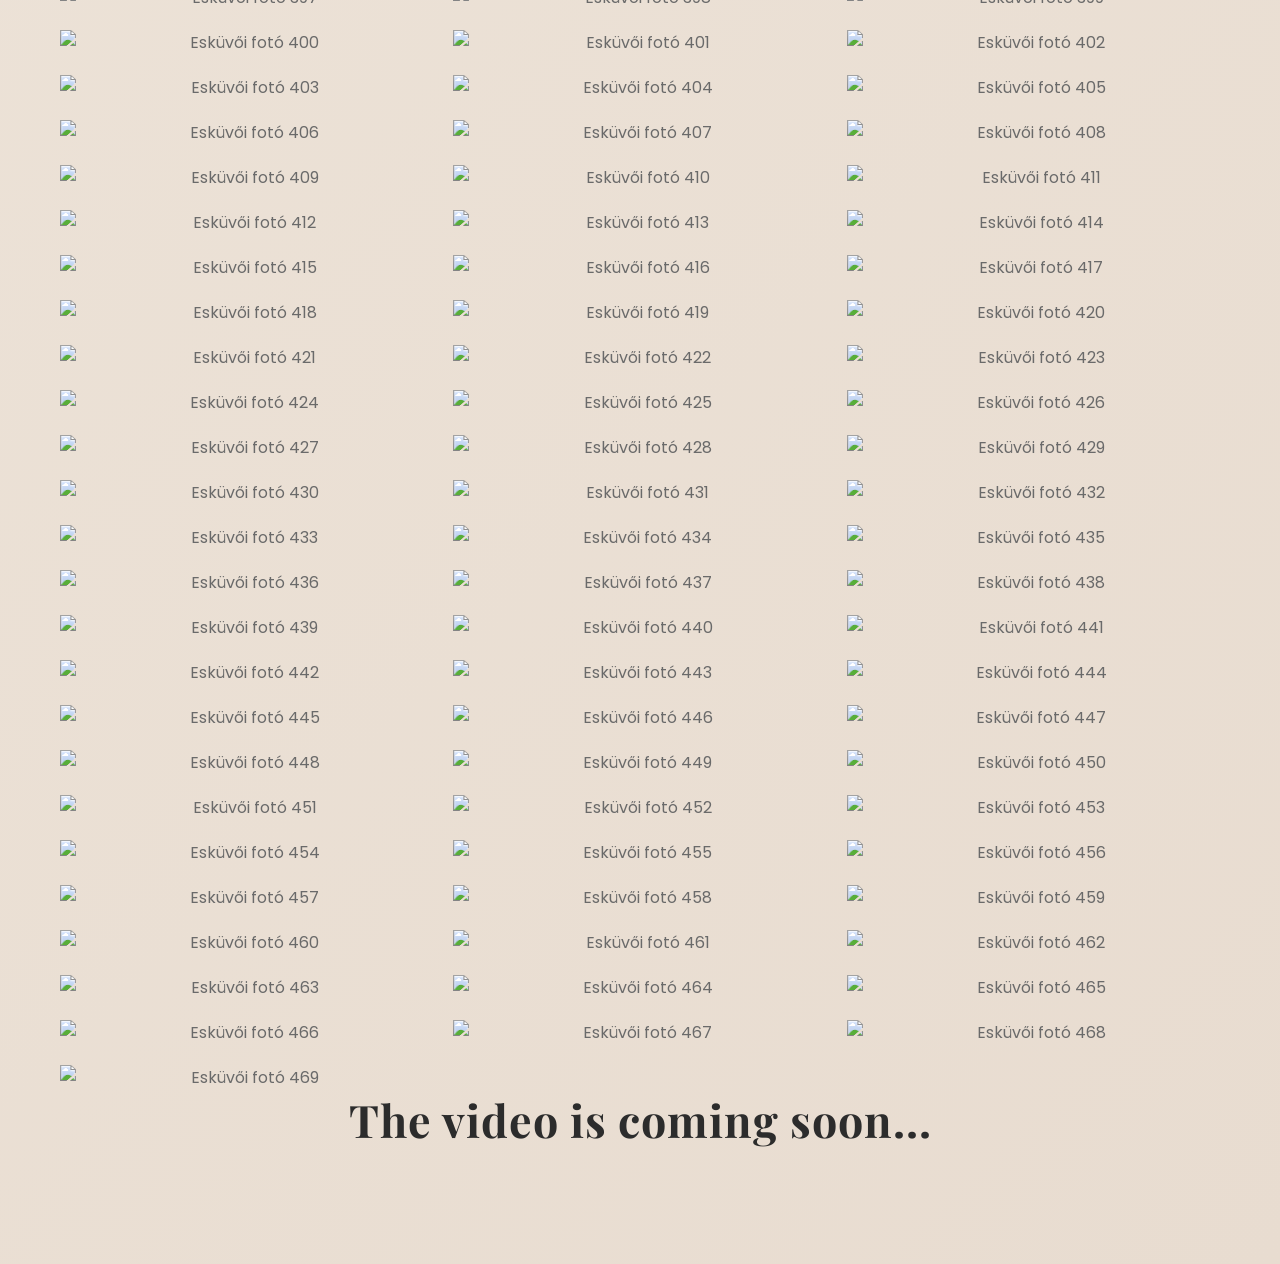
==== commit a779ac2e: "Utolsó adag kép" ====
--- a/index.html
+++ b/index.html
@@ -56,7 +56,7 @@
         <div class="image-grid">
         </div>
 
-        <h1 class="gallery-title">Hamarosan érkeznek a további képek és a videó is...</h1>
+        <h1 class="gallery-title">Hamarosan érkezik a videó is...</h1>
 
     </div>
 
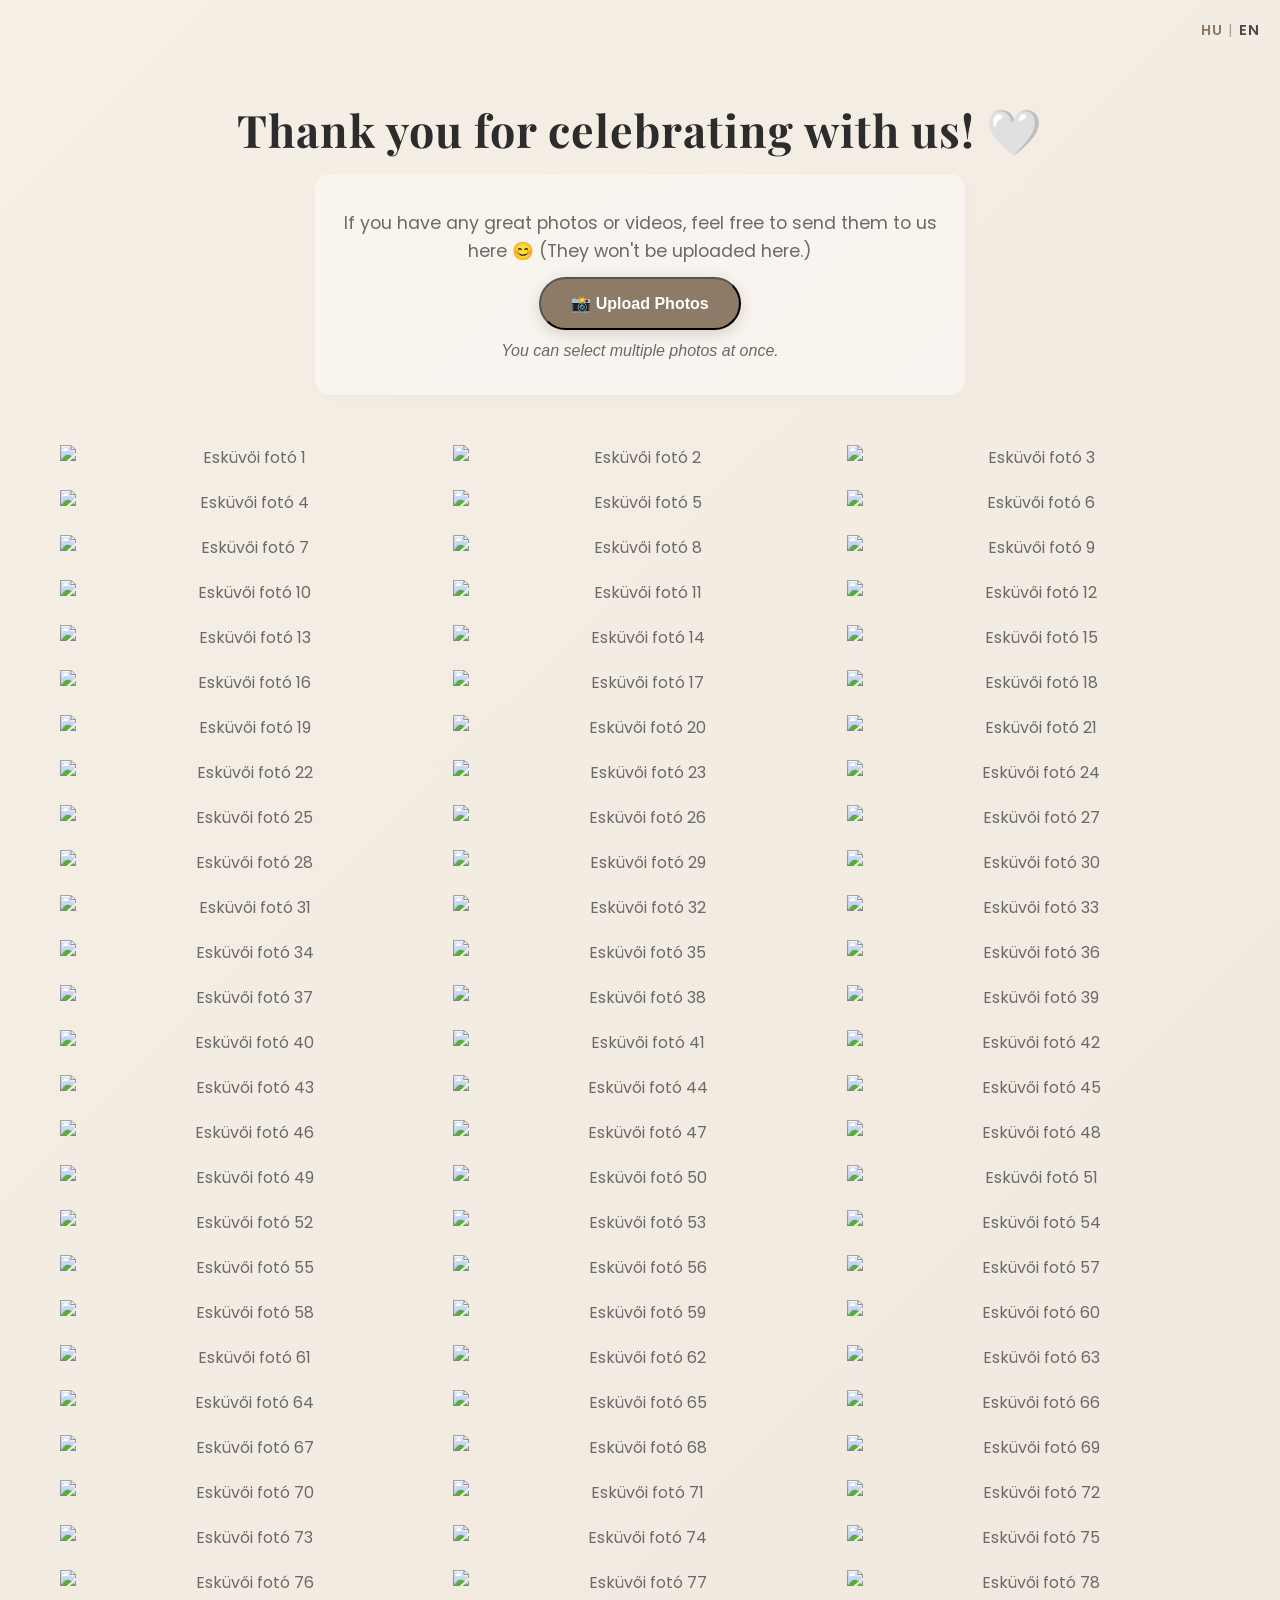
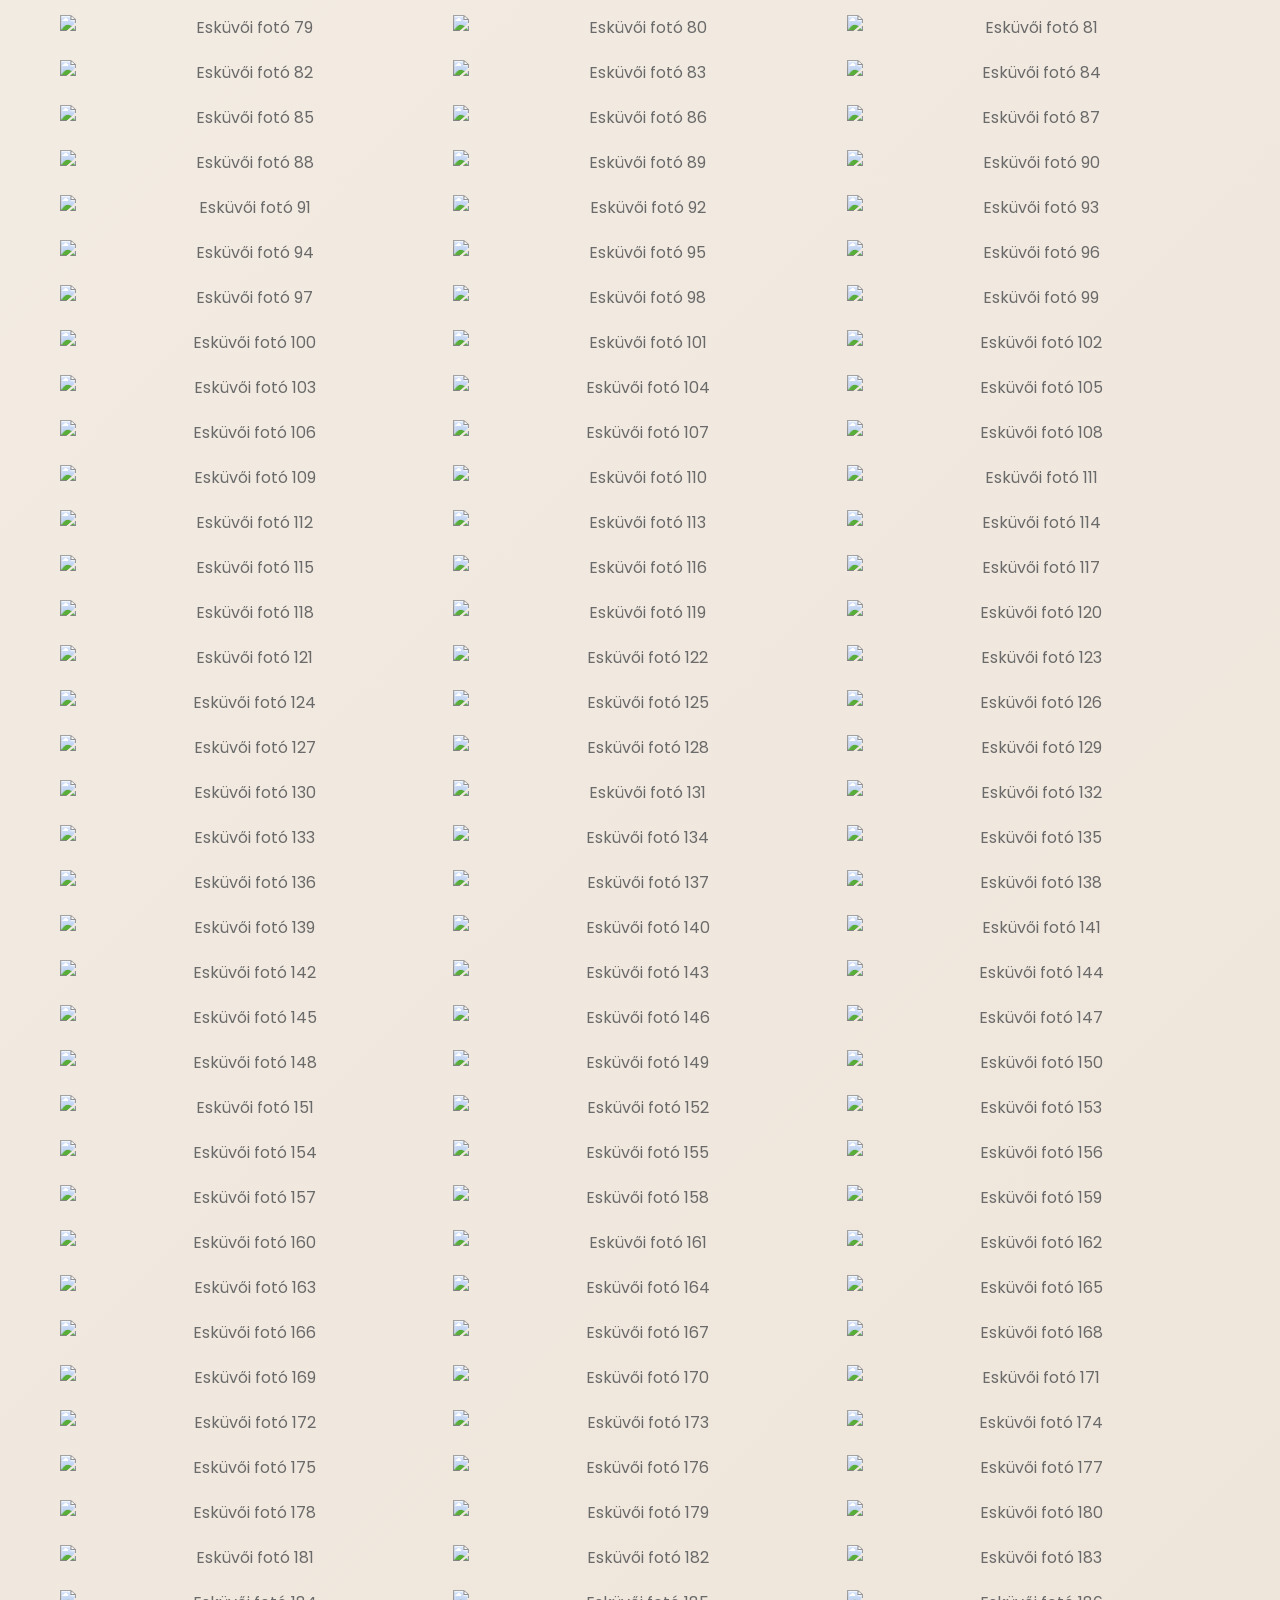
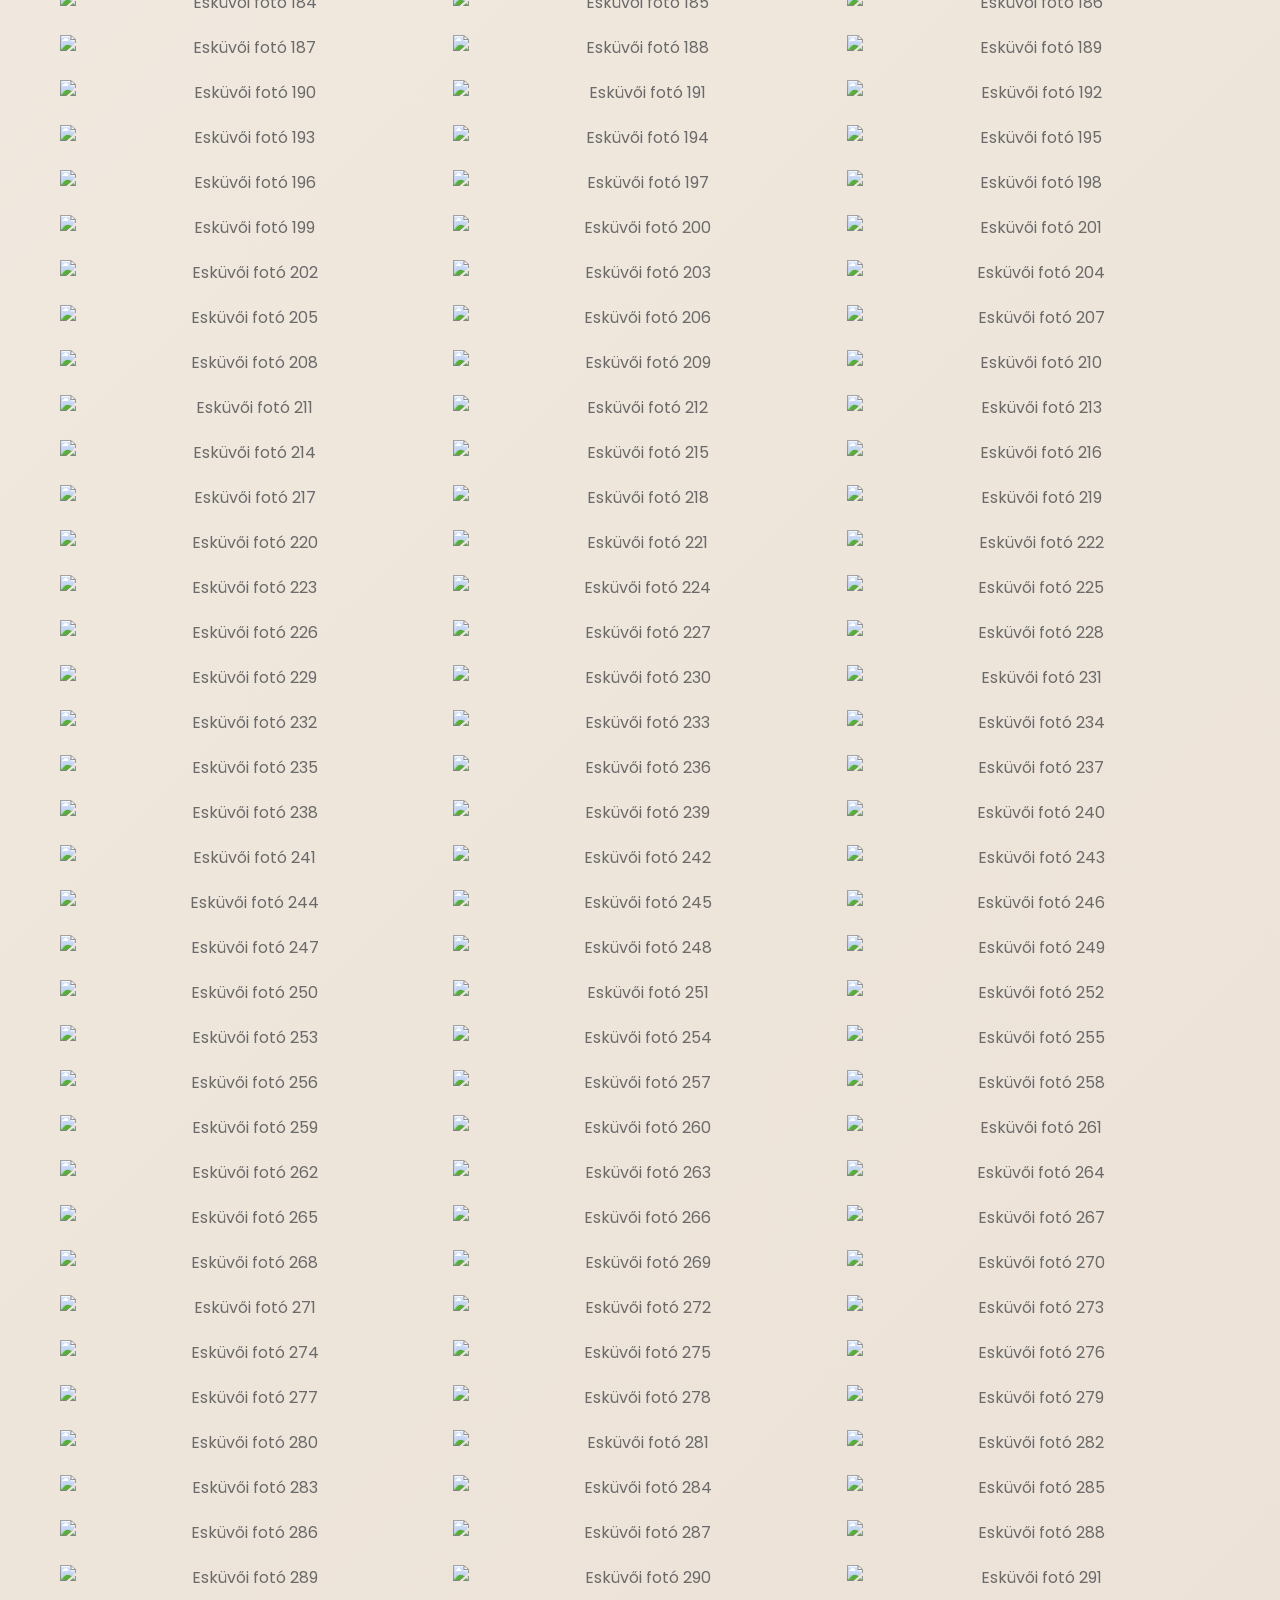
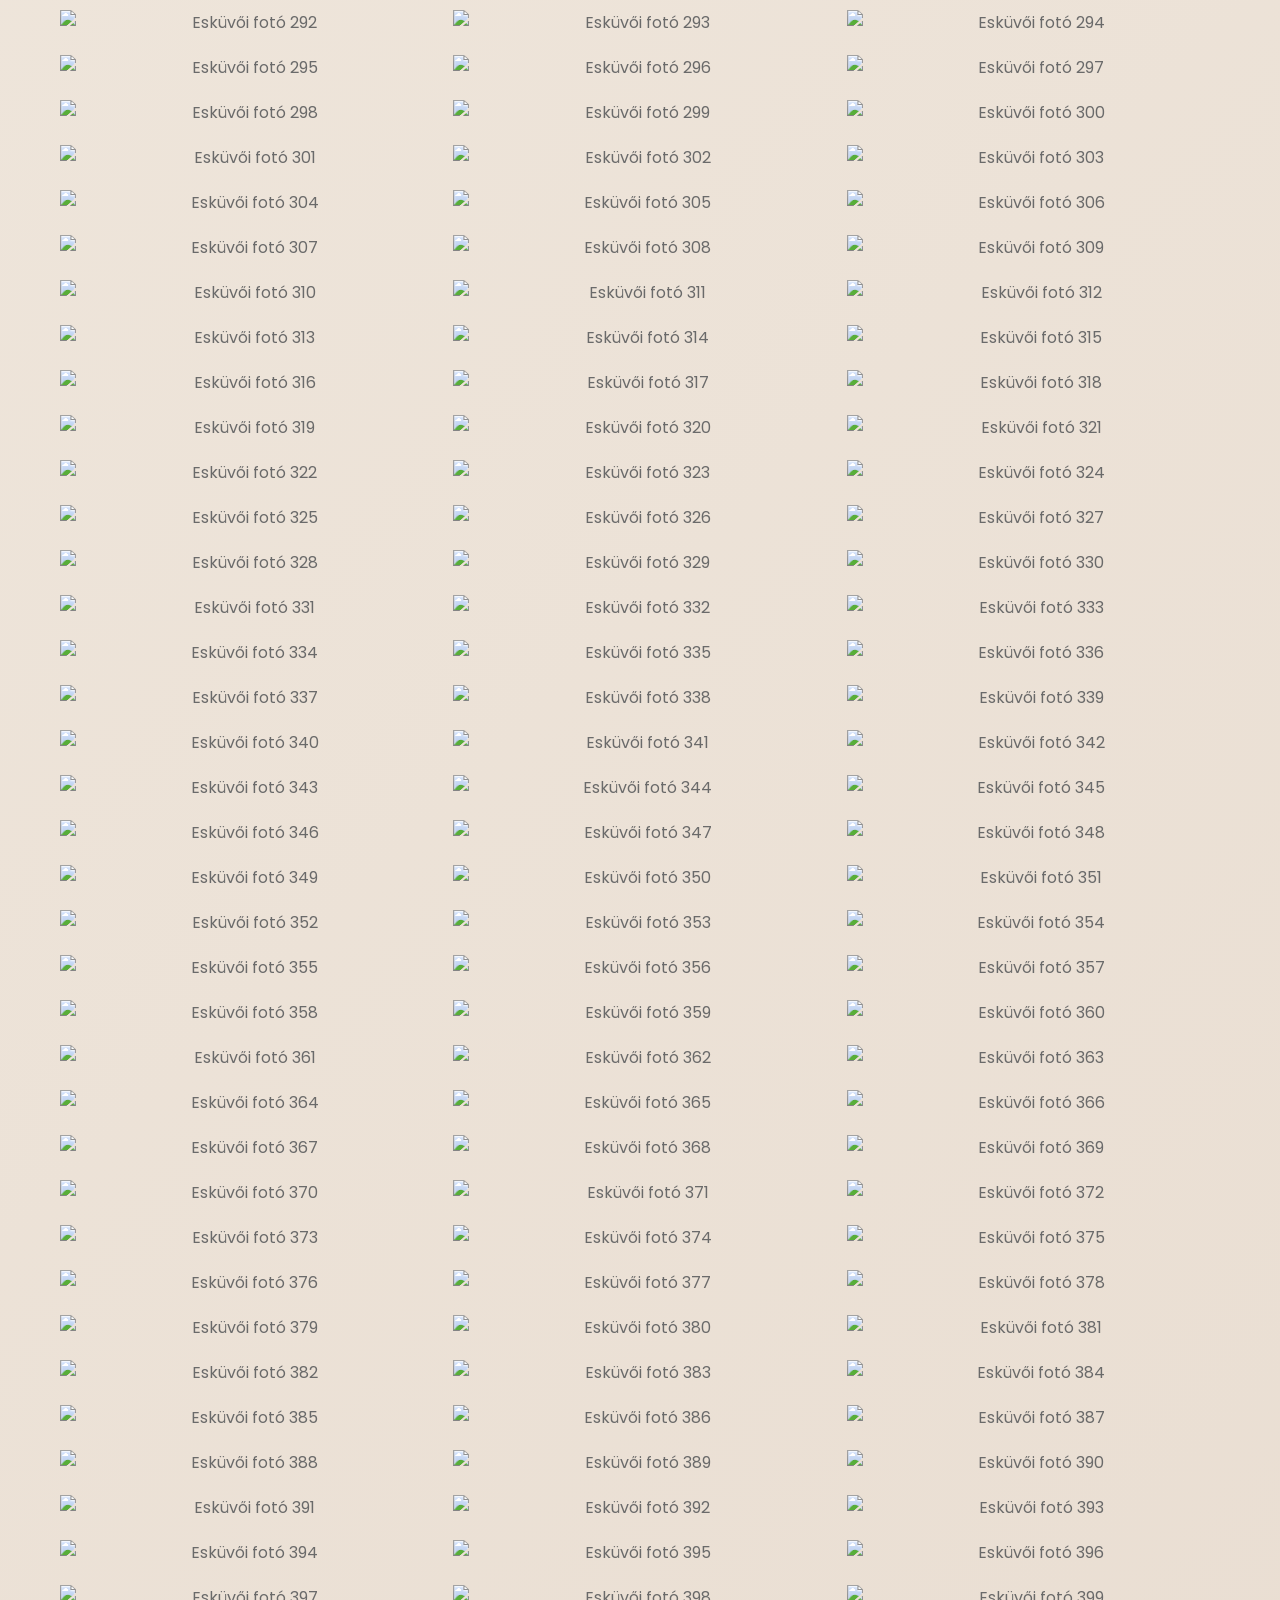
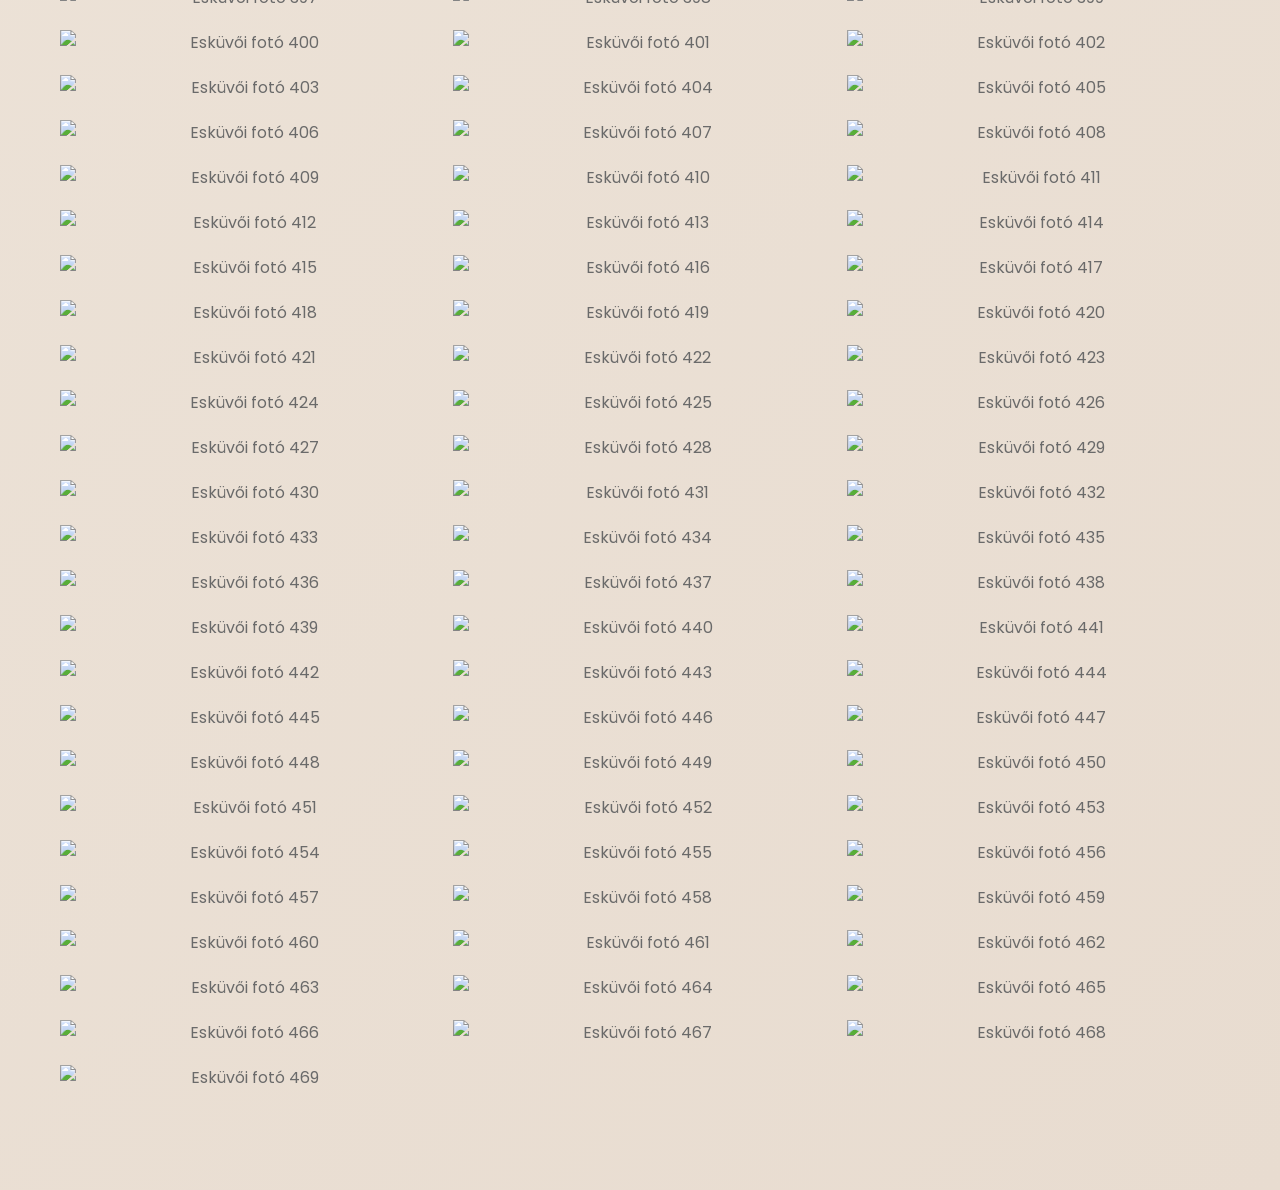
==== commit bb05cd90: "Mégsincs videó" ====
--- a/index.html
+++ b/index.html
@@ -56,8 +56,6 @@
         <div class="image-grid">
         </div>
 
-        <h1 class="gallery-title">Hamarosan érkezik a videó is...</h1>
-
     </div>
 
     <!-- Felugró ablak a teljes méretű képnek -->
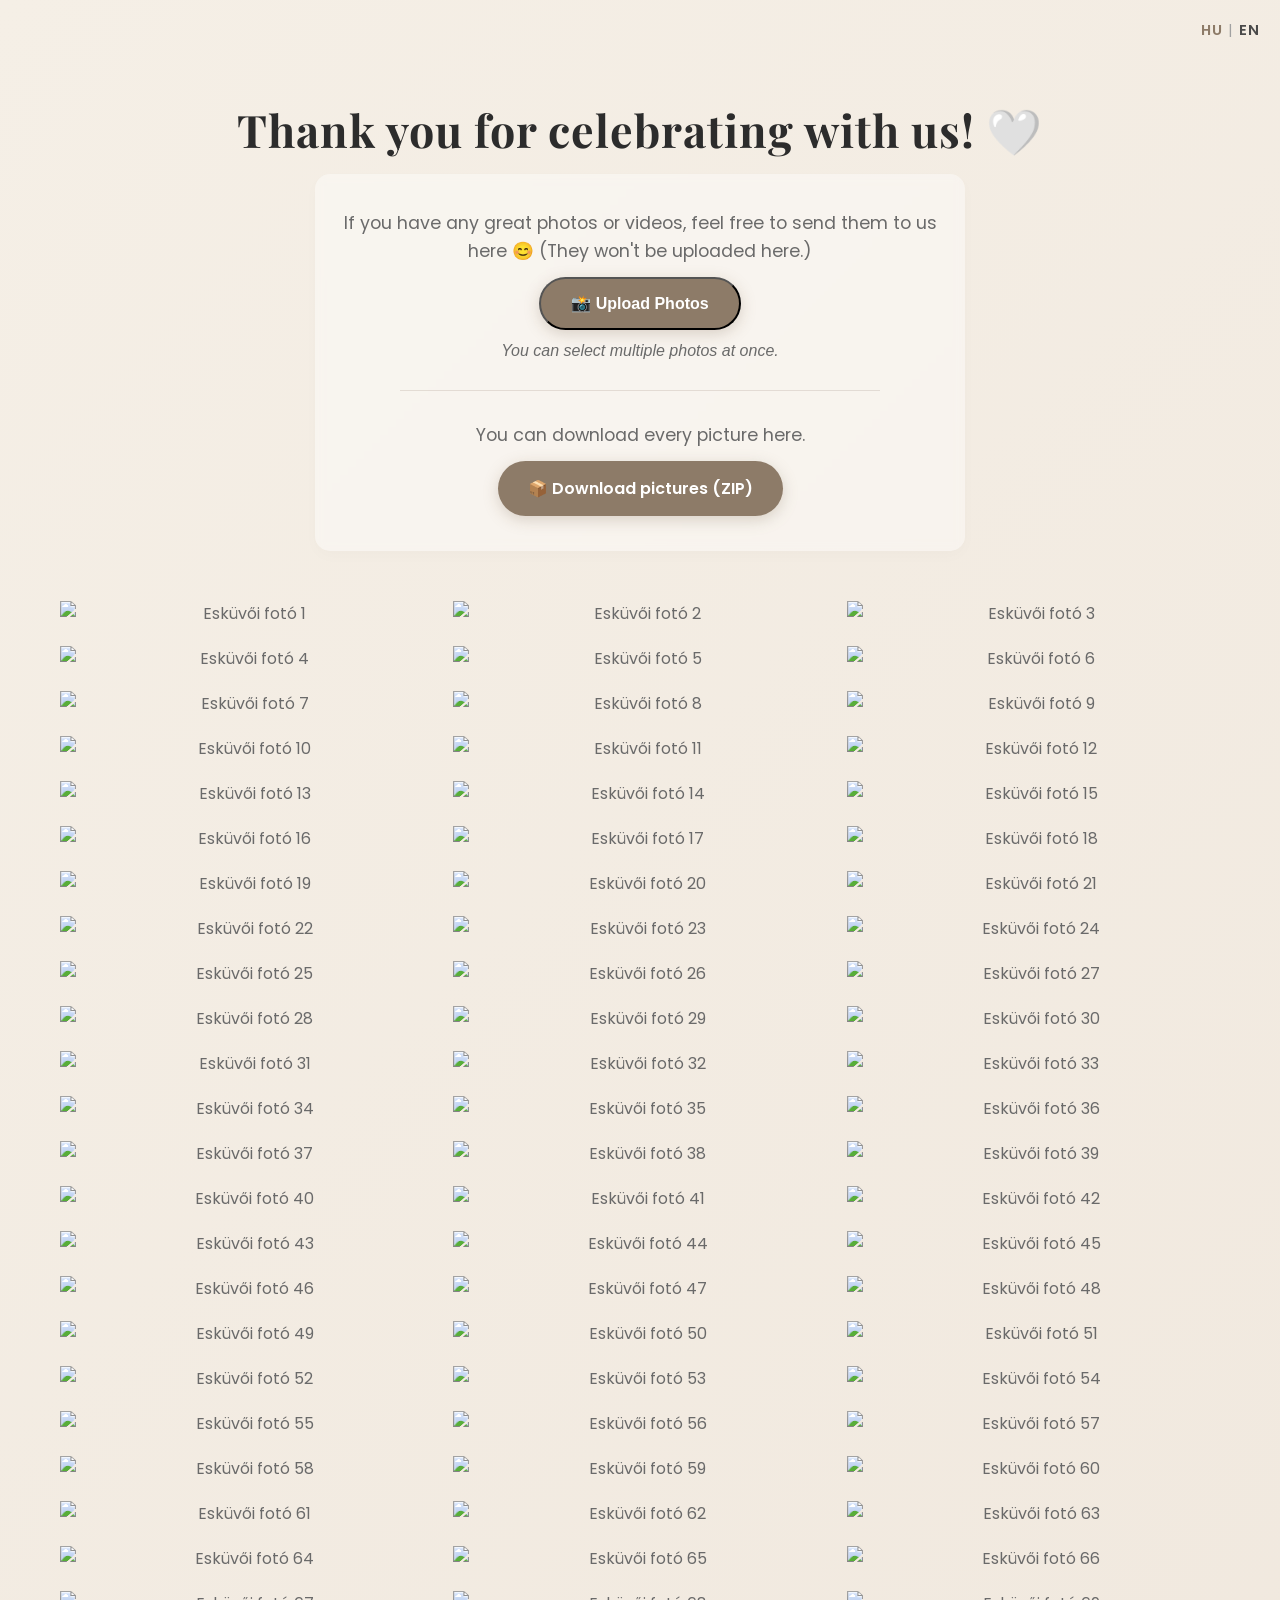
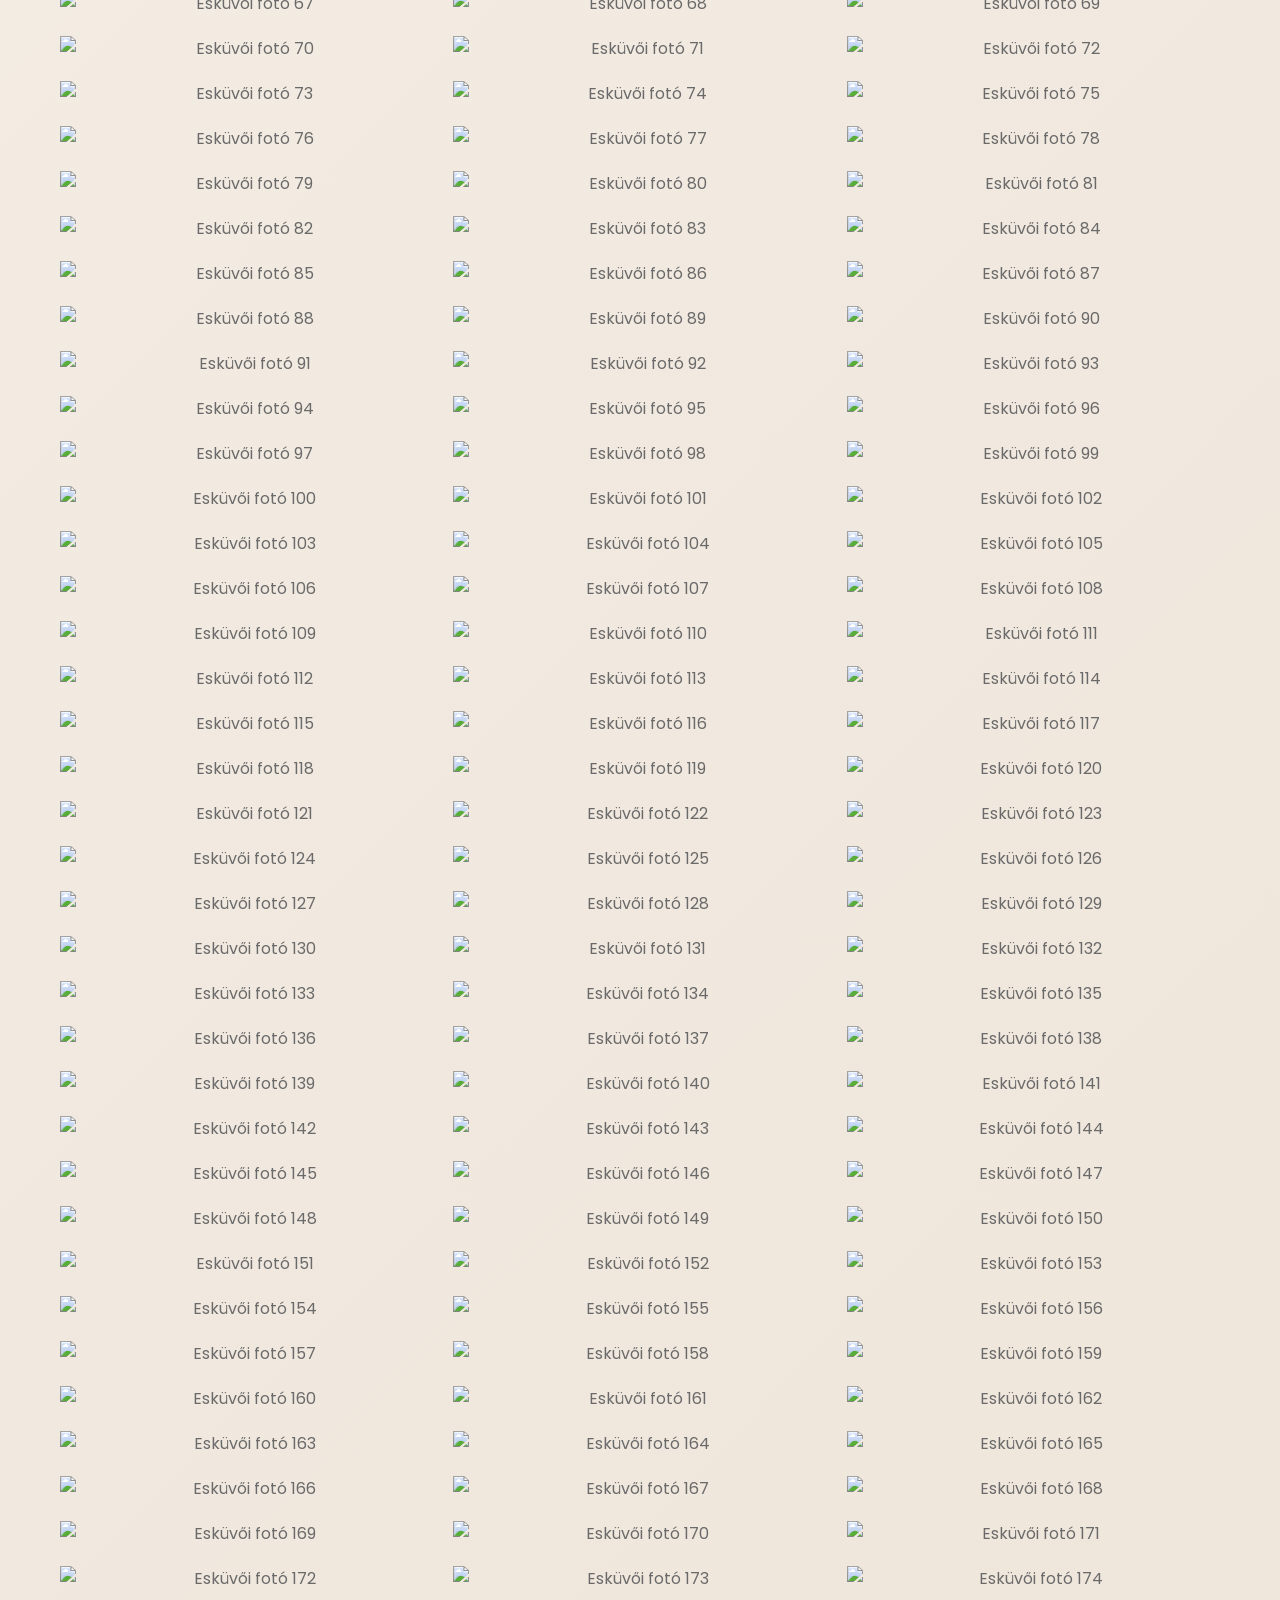
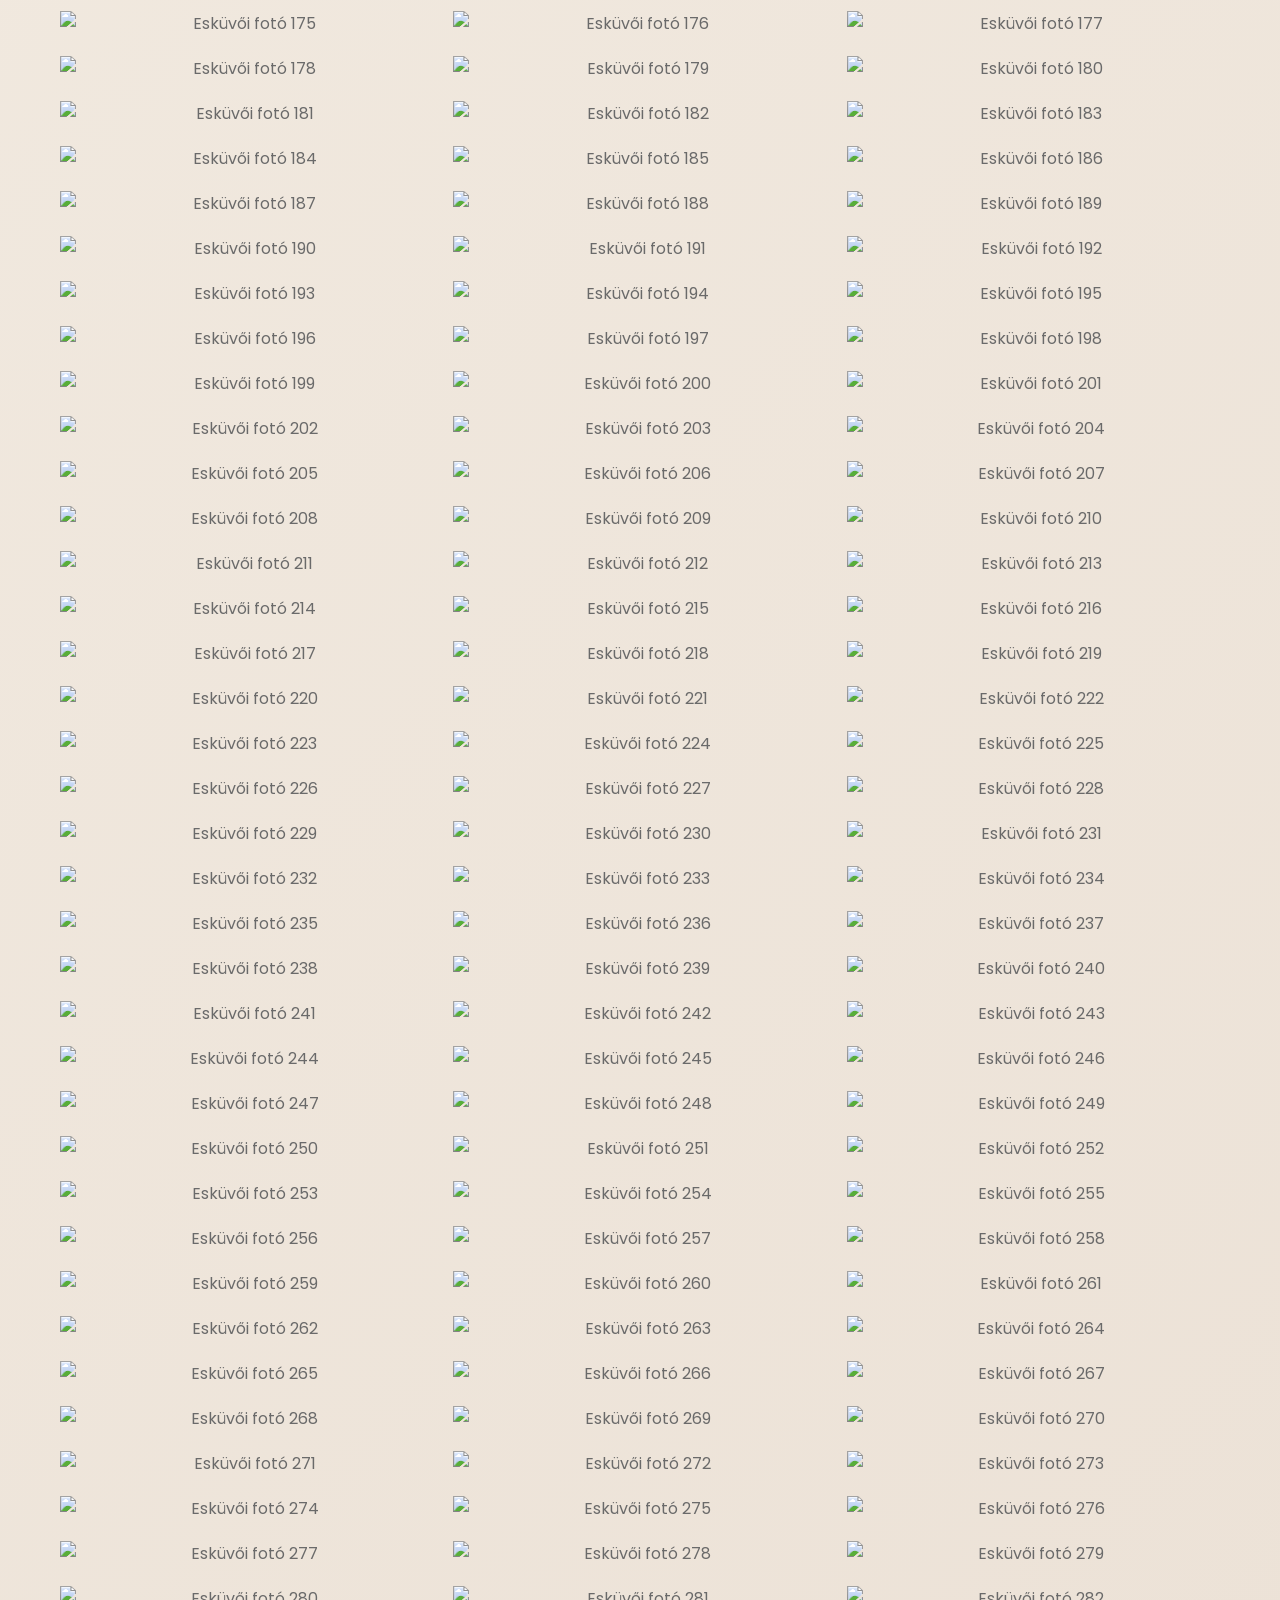
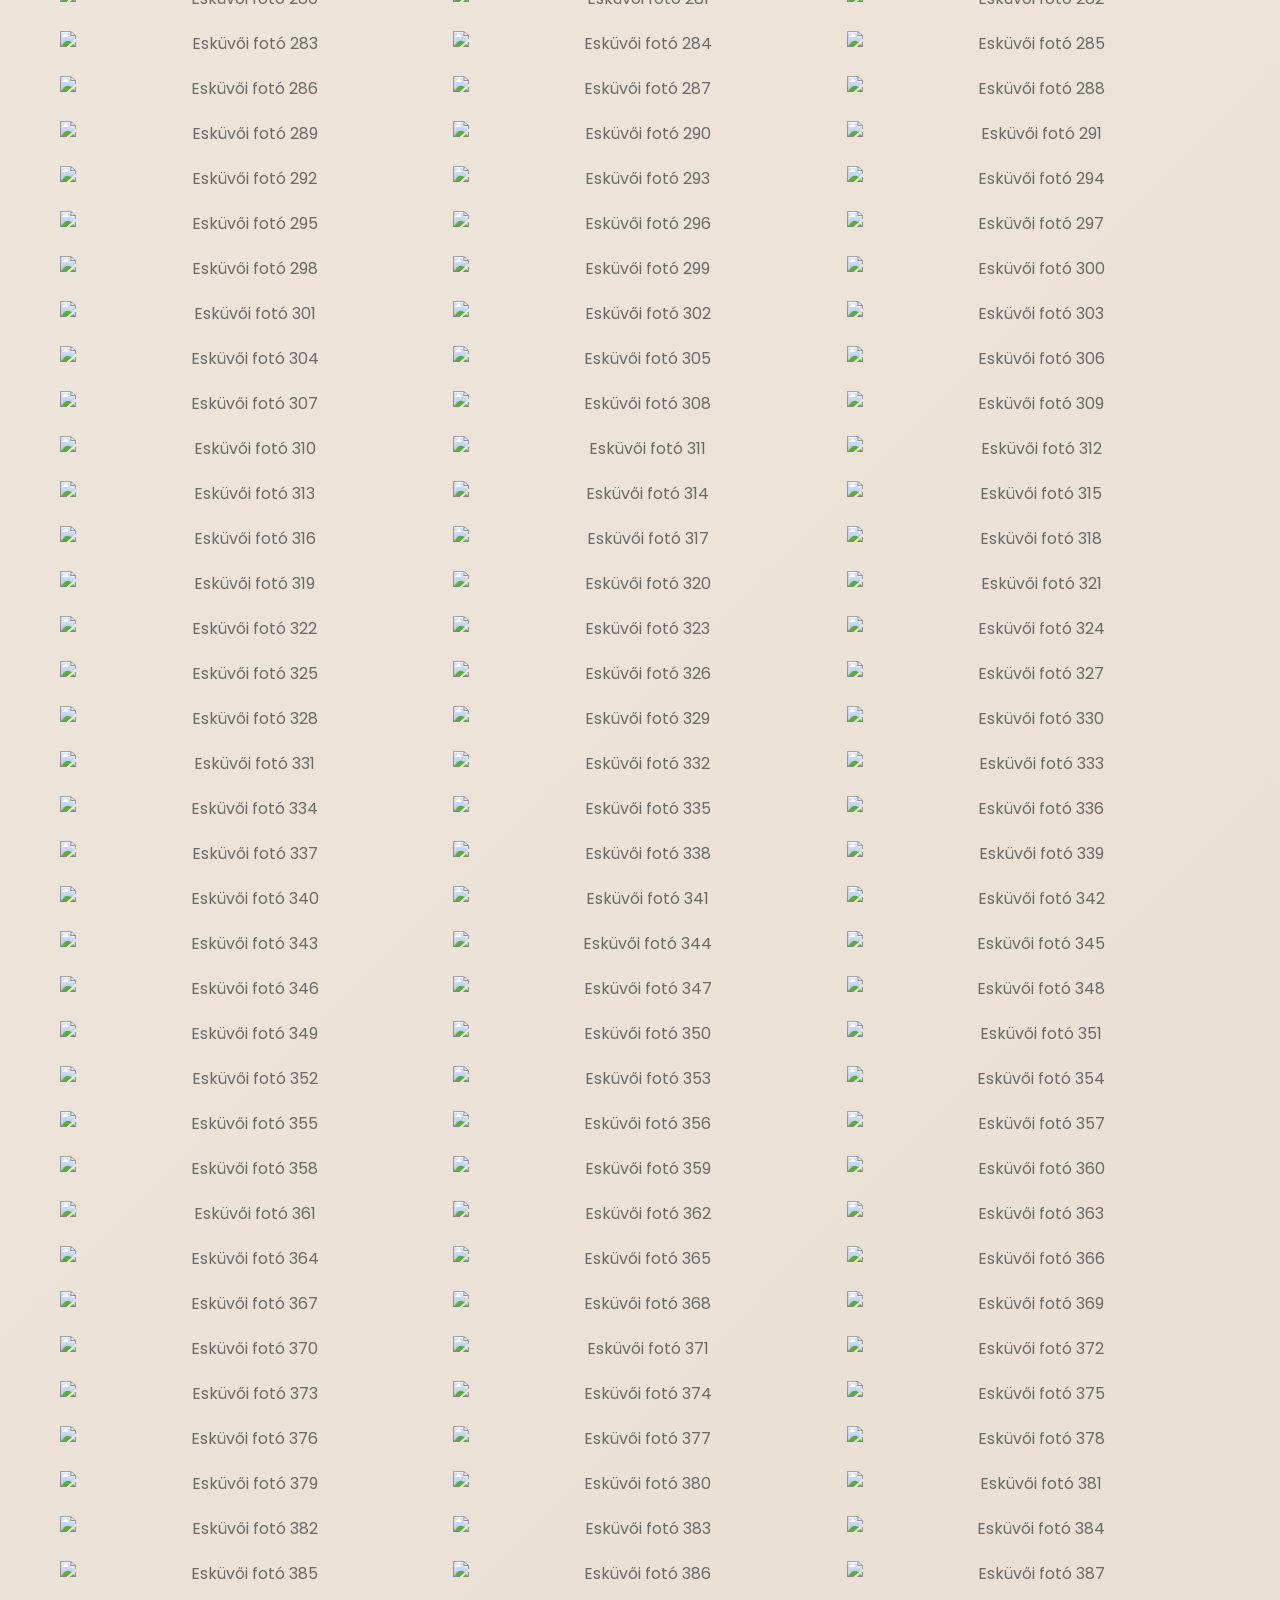
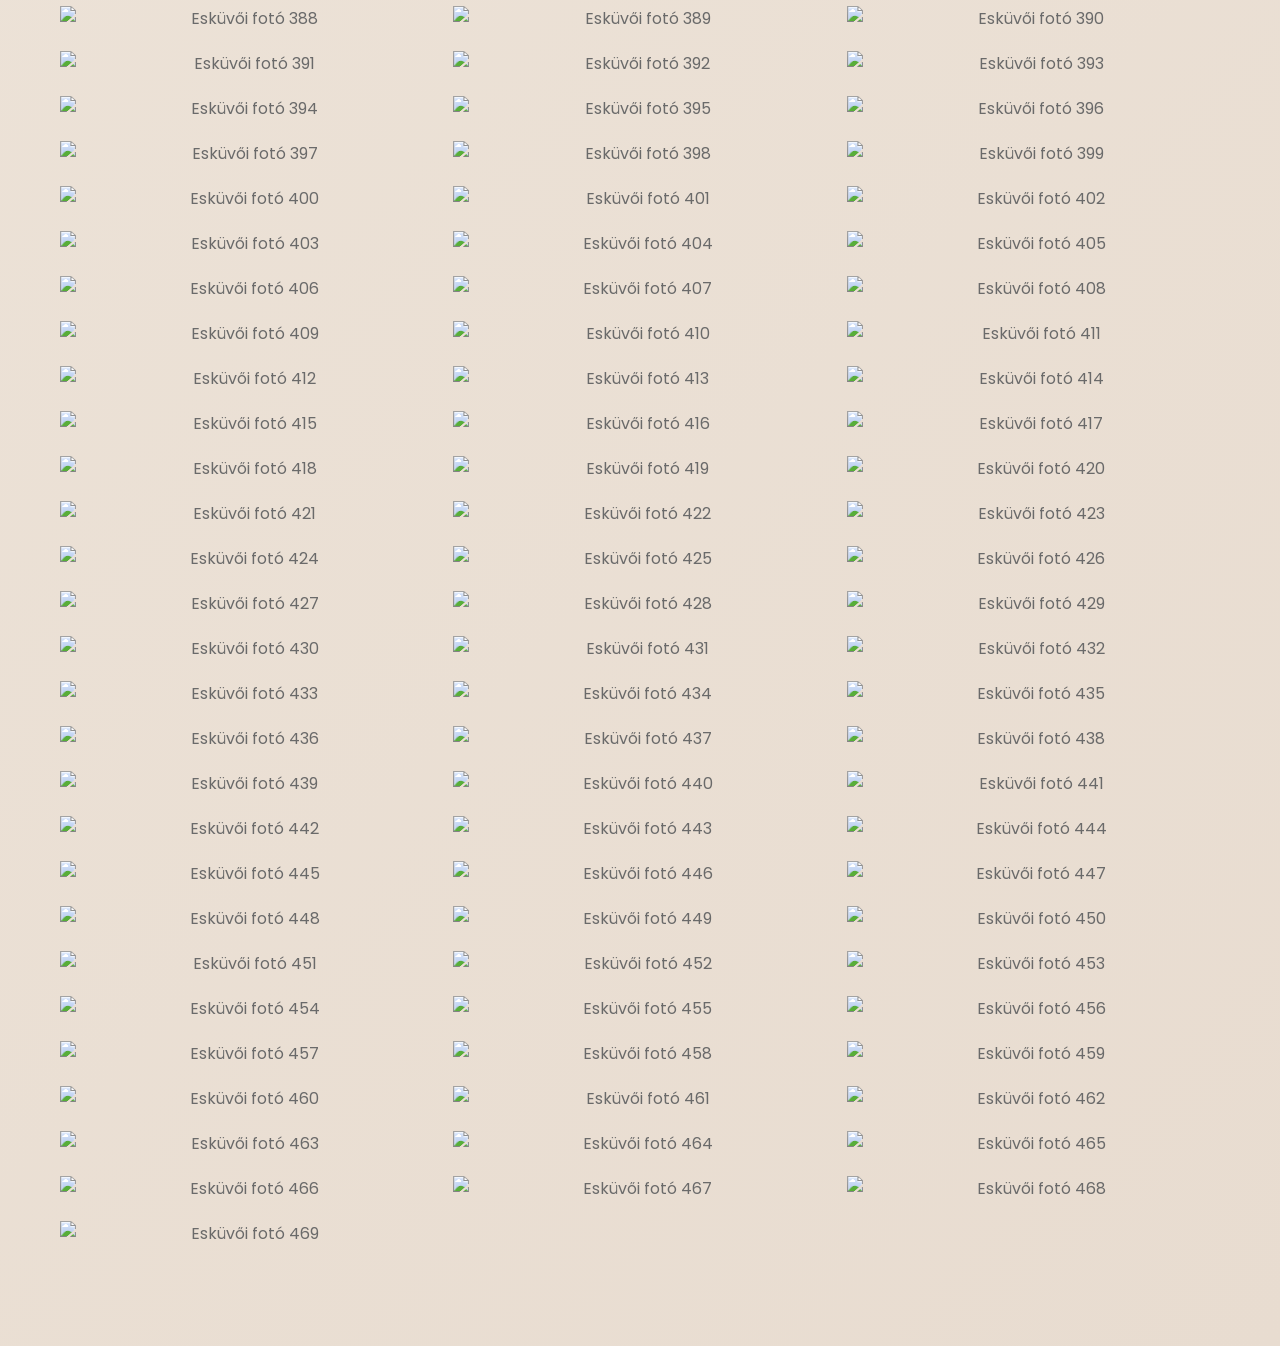
==== commit 15ff12b4: "ZIP" ====
--- a/index.html
+++ b/index.html
@@ -43,14 +43,14 @@
                 <p class="upload-info">Egyszerre több kép is kiválasztható.</p>
             </div>
 
-            <!--<hr class="section-divider">
+            <hr class="section-divider">
 
             <div class="upload-block">
                 <p class="gallery-subtitle">Ide kattintva egyszerre is le tudjátok tölteni az összes képet.</p>
-                <a href="../kepek/kepek.zip" download="Eskuvoi_Kepek.zip" class="custom-btn">
+                <a href="https://drive.google.com/uc?export=download&id=1UmHpZUn2_lcCSzAw_zoZInXmBgwIqj7C" download="D&B esküvői képek.zip" class="custom-btn">
                     <span class="upload-icon">📦</span> Összes kép letöltése (ZIP)
                 </a>
-            </div>-->
+            </div>
         </div>
 
         <div class="image-grid">
